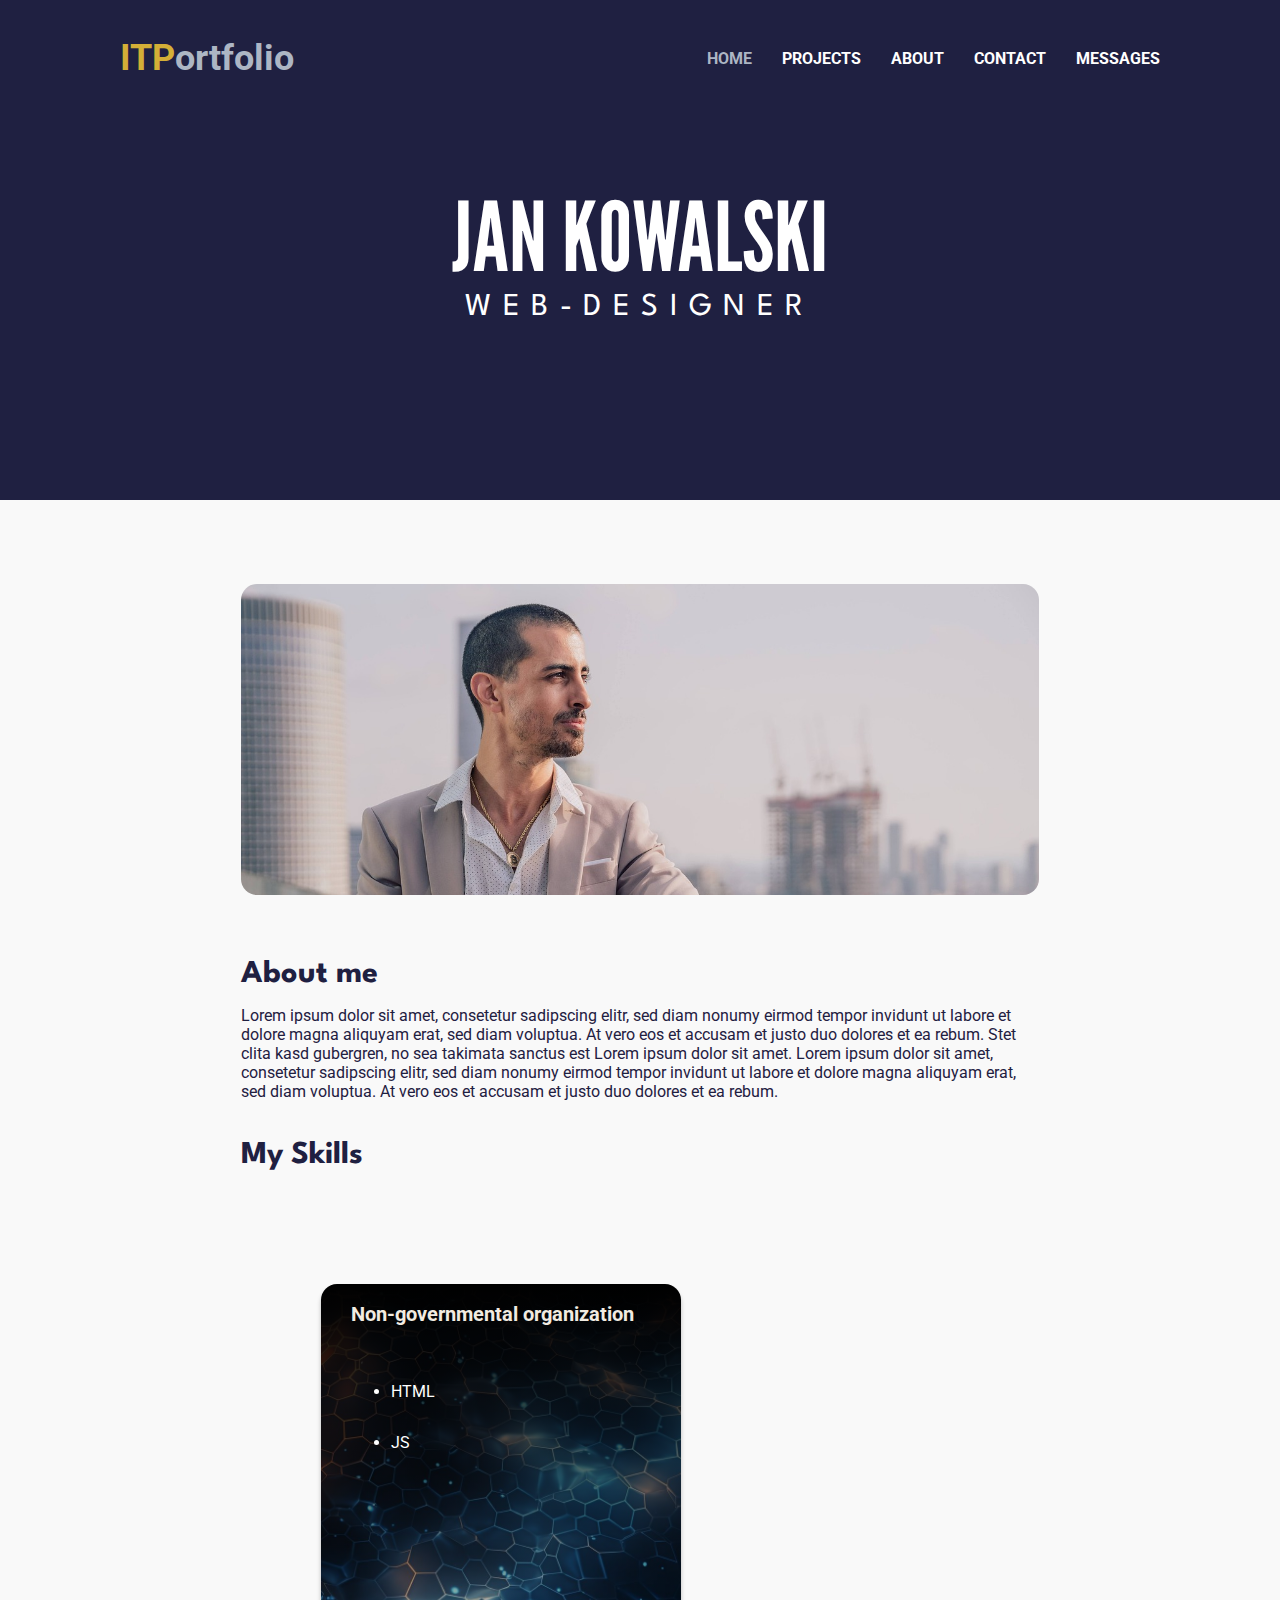
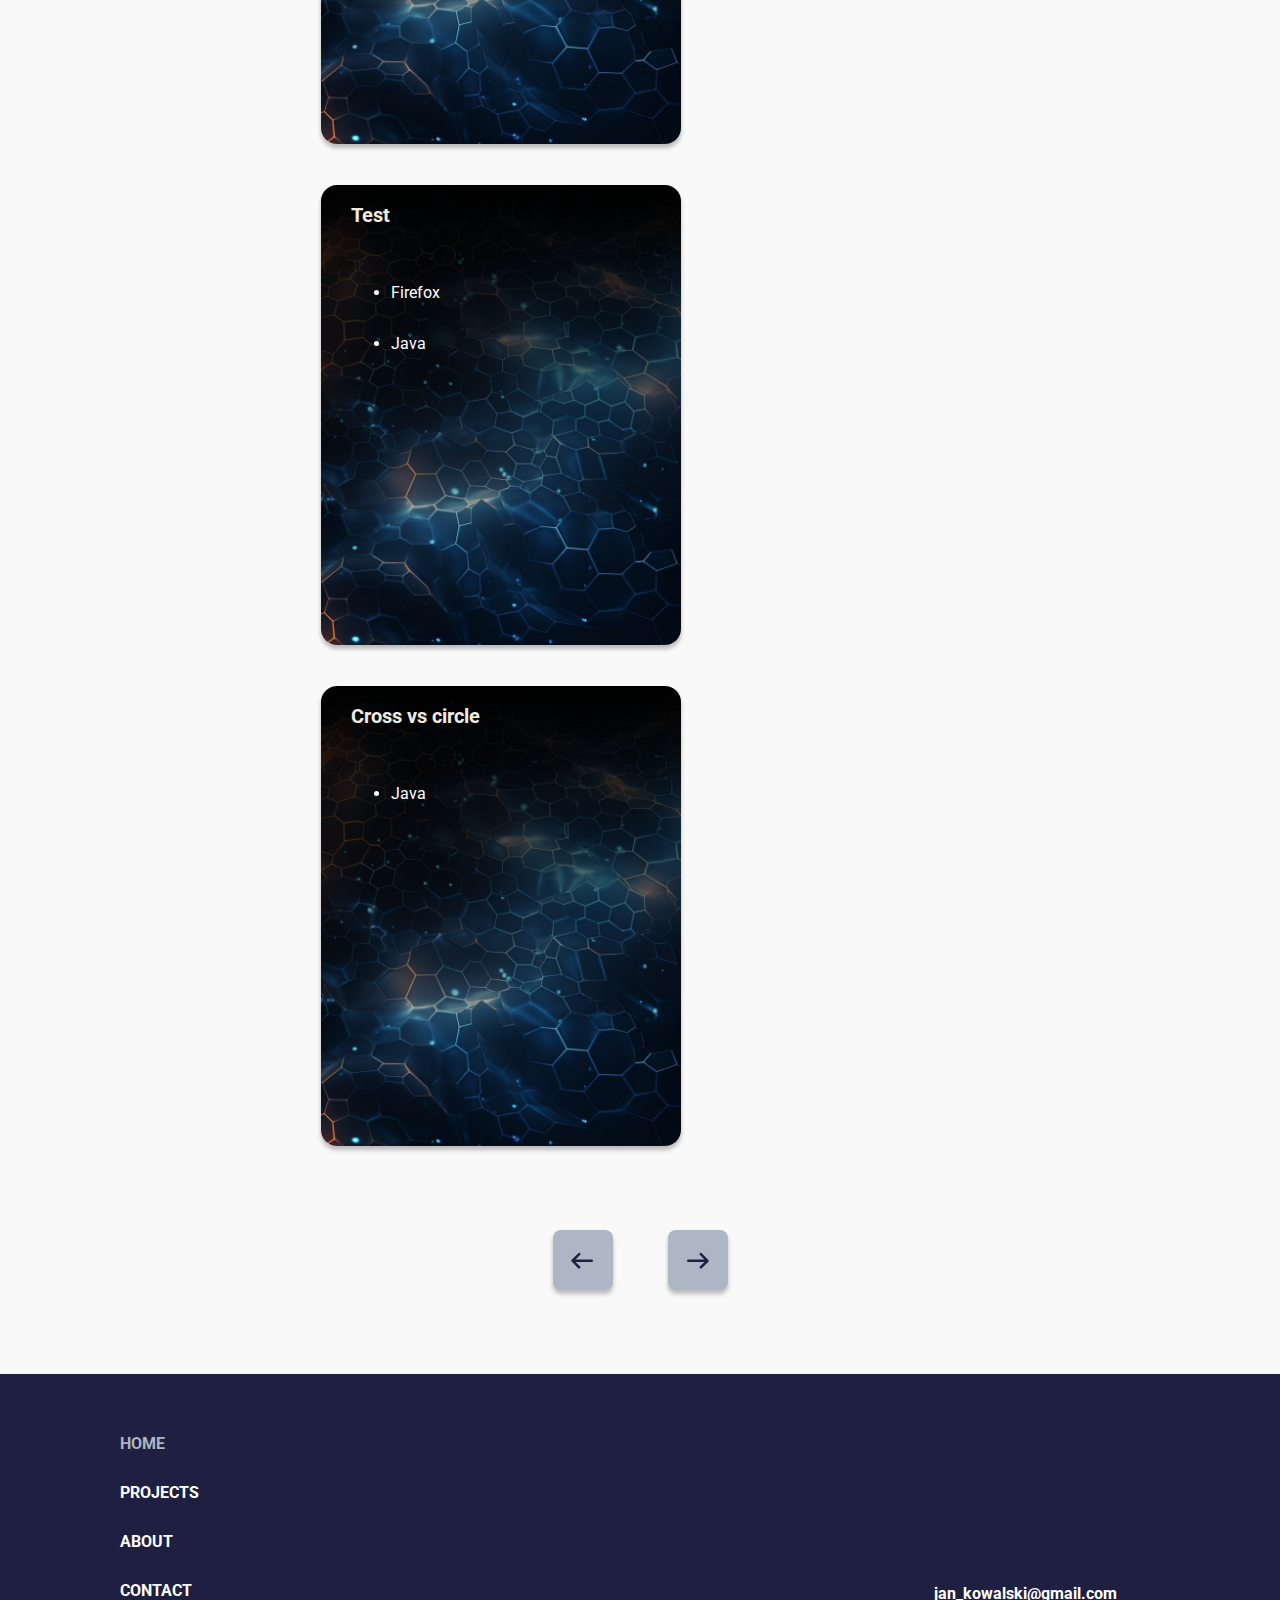
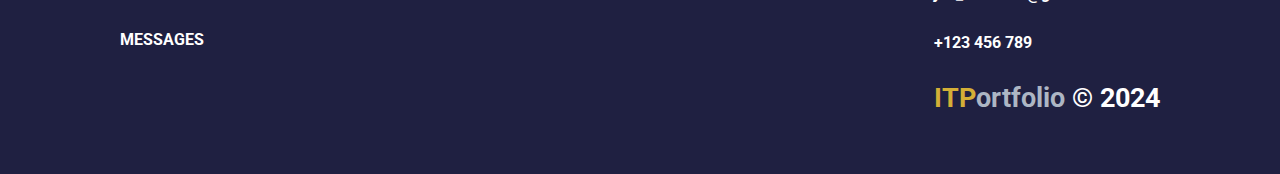
==== index.html @ 69e1adae "Refactor in progress" ====
<!doctype html>
<html class = "no-js" lang = "en">
  <head>
    <meta charset = "utf-8">
    <meta content = "width=device-width, initial-scale=1" name = "viewport">
    <title>ITPortfolio</title>
    <link href = "css/style.css" rel = "stylesheet">
    <link href = "css/mobile/mobileStyle.css" rel = "stylesheet">
    <meta content = "IT portfolio with information about completed projects and technologies used in them."
          name = "description">

    <link href = "/favicon.ico" rel = "icon" sizes = "any">
    <link href = "/icon.svg" rel = "icon" type = "image/svg+xml">
    <link href = "icon.png" rel = "apple-touch-icon">

    <link href = "https://fonts.googleapis.com" rel = "preconnect">
    <link crossorigin href = "https://fonts.gstatic.com" rel = "preconnect">
    <link href = "https://fonts.googleapis.com/css2?family=League+Gothic&family=Roboto:ital,wght@0,100;0,300;0,400;0,500;0,700;0,900;1,100;1,300;1,400;1,500;1,700;1,900&display=swap"
          rel = "stylesheet">
    <link href = "https://fonts.googleapis.com/css2?family=League+Gothic&family=League+Spartan:wght@100..900&family=Roboto:ital,wght@0,100;0,300;0,400;0,500;0,700;0,900;1,100;1,300;1,400;1,500;1,700;1,900&display=swap"
          rel = "stylesheet">
    <link href = "https://fonts.googleapis.com/css2?family=Roboto:ital,wght@0,100;0,300;0,400;0,500;0,700;0,900;1,100;1,300;1,400;1,500;1,700;1,900&display=swap"
          rel = "stylesheet">
  </head>

  <body>
    <header>
      <div class = "nav">
        <h3 class = "logo"><span>ITP</span><span>ortfolio</span></h3>
        <div class = "links" id = "headerLinks">
          <div>
            <a id="homeButton" class = "activePage">HOME</a>
            <a id="projectsButton" >PROJECTS</a>
            <a href = "about.html">ABOUT</a>
            <a>CONTACT</a> <a>MESSAGES</a>
          </div>
        </div>
        <button class = "button-grey" id = "hamburgerMenu"></button>
      </div>
      <div class = "center-element" id = "title">
        <h1>JAN KOWALSKI</h1>
        <h2>WEB-DESIGNER</h2>
      </div>
    </header>

    <main>
      <div id="homePage">
        <div class = "grid-rows" id = "main-description-and-skills">
          <img alt = "Man's profile" src = "img/male.jpg"/>
          <div class = "grid-rows">
            <div class = "grid-rows">
              <h4>About me</h4>
              <p>Lorem ipsum dolor sit amet, consetetur sadipscing elitr, sed diam nonumy eirmod tempor invidunt ut labore
                 et dolore magna aliquyam erat, sed diam voluptua. At vero eos et accusam et justo duo dolores et ea
                 rebum. Stet clita kasd gubergren, no sea takimata sanctus est Lorem ipsum dolor sit amet. Lorem ipsum
                 dolor sit amet, consetetur sadipscing elitr, sed diam nonumy eirmod tempor invidunt ut labore et dolore
                 magna aliquyam erat, sed diam voluptua. At vero eos et accusam et justo duo dolores et ea rebum.</p>
            </div>
            <div class = "grid-rows">
              <h4>My Skills</h4>
              <div id = "skills"></div>
            </div>
          </div>
        </div>
        <div class="projectsParent">
          <!-- .projectsContainer added here dynamically-->
        </div>
        <div id = "buttonsCarousel">
          <button class = "button-grey"></button>
          <button class = "button-grey"></button>
        </div>
      </div>

      <div id="projectsPage" class="projectsPage">
        <dialog id = "new-project"></dialog>
        <button class = "add button-grey" id = "buttonAddProject"><span></span>Add project</button>
        <div class="projectsParent">
          <!-- .projectsContainer added here dynamically-->
        </div>

      </div>
    </main>

    <footer>
      <div>
        <div class = "links" id = "footerLinks">
          <a class = "activePage" href = "#">HOME</a> <a href = "projects.html">PROJECTS</a> <a href = "about.html">ABOUT</a>
          <a>CONTACT</a> <a>MESSAGES</a>
        </div>
        <div class = "footerInfo">
          <div class = "footerInfo">
            <span>jan_kowalski@gmail.com</span> <span>+123 456 789</span>
          </div>
          <span><span class = "logo"><span>ITP</span><span>ortfolio</span></span> © 2024</span>
        </div>
      </div>
    </footer>

    <script src = "./src/index.js" type = "module"></script>
  </body>

</html>
---- css/style.css ----
html {
  --colorMain: #1F2041;
  --colorBackground: #F9F9F9;
  --colorWhite: #FFFFFF;
  --colorGold: #D4AF37;
  --colorGray: #ADB6C4;
  --colorSelection: #b3d4fc;
  --colorProjectTitle: #F1EBE1;
  --colorShadow: #00000040;
  --colorShadowWhite: #FFFFFF40;
  --colorBlack: #000000;
  --colorRed: #AF0808;
  --fontLeagueGothic: "League Gothic", sans-serif;
  --fontLeagueSpartan: "League Spartan", sans-serif;
  --fontRoboto: "Roboto", sans-serif;
  --dotEmpty: url("data:image/svg+xml,%3Csvg%20width%3D%2213%22%20height%3D%2213%22%20viewBox%3D%220%200%2013%2013%22%20fill%3D%22none%22%20xmlns%3D%22http%3A%2F%2Fwww.w3.org%2F2000%2Fsvg%22%3E%0A%3Ccircle%20cx%3D%226.19556%22%20cy%3D%226.28137%22%20r%3D%225.5%22%20stroke%3D%22%231F2041%22%2F%3E%0A%3C%2Fsvg%3E%0A");
  --dotFilled: url("data:image/svg+xml,%3Csvg%20width%3D%2213%22%20height%3D%2213%22%20viewBox%3D%220%200%2013%2013%22%20fill%3D%22none%22%20xmlns%3D%22http%3A%2F%2Fwww.w3.org%2F2000%2Fsvg%22%3E%0A%3Ccircle%20cx%3D%226.19556%22%20cy%3D%226.28137%22%20r%3D%225.5%22%20fill%3D%22%231F2041%22%20stroke%3D%22%231F2041%22%2F%3E%0A%3C%2Fsvg%3E%0A");
  --buttonArrowLeft: url("data:image/svg+xml,%3Csvg%20width%3D%2241%22%20height%3D%2241%22%20viewBox%3D%220%200%2041%2041%22%20fill%3D%22none%22%20xmlns%3D%22http%3A%2F%2Fwww.w3.org%2F2000%2Fsvg%22%3E%0A%3Cpath%20d%3D%22M18.0127%2026.5479C18.4976%2027.0393%2018.4924%2027.8307%2018.0011%2028.3157C17.5097%2028.8006%2016.7183%2028.7954%2016.2333%2028.304L9.61064%2021.5937C9.1257%2021.1023%209.1309%2020.3109%209.62226%2019.826L16.3326%2013.2033C16.824%2012.7183%2017.6154%2012.7235%2018.1003%2013.2149C18.5853%2013.7062%2018.5801%2014.4977%2018.0887%2014.9826L13.5262%2019.4855L29.6748%2019.5916C30.3651%2019.5962%2030.9211%2020.1595%2030.9165%2020.8498C30.912%2021.5402%2030.3487%2022.0961%2029.6583%2022.0916L13.5098%2021.9854L18.0127%2026.5479Z%22%20fill%3D%22%231F2041%22%2F%3E%0A%3C%2Fsvg%3E%0A");
  --buttonArrowRight: url("data:image/svg+xml,%3Csvg%20width%3D%2241%22%20height%3D%2241%22%20viewBox%3D%220%200%2041%2041%22%20fill%3D%22none%22%20xmlns%3D%22http%3A%2F%2Fwww.w3.org%2F2000%2Fsvg%22%3E%0A%3Cpath%20d%3D%22M22.9494%2014.9986C22.4612%2014.5104%2022.4612%2013.719%2022.9494%2013.2308C23.4375%2012.7427%2024.229%2012.7427%2024.7171%2013.2308L31.3838%2019.8975C31.872%2020.3856%2031.872%2021.1771%2031.3838%2021.6653L24.7171%2028.3319C24.229%2028.8201%2023.4375%2028.8201%2022.9494%2028.3319C22.4612%2027.8438%2022.4612%2027.0523%2022.9494%2026.5642L27.4822%2022.0314H11.3333C10.6429%2022.0314%2010.0833%2021.4717%2010.0833%2020.7814C10.0833%2020.091%2010.6429%2019.5314%2011.3333%2019.5314H27.4822L22.9494%2014.9986Z%22%20fill%3D%22%231F2041%22%2F%3E%0A%3C%2Fsvg%3E%0A");
  --buttonAdd: url("data:image/svg+xml,%3Csvg%20width%3D%2217%22%20height%3D%2218%22%20viewBox%3D%220%200%2017%2018%22%20fill%3D%22none%22%20xmlns%3D%22http%3A%2F%2Fwww.w3.org%2F2000%2Fsvg%22%3E%0A%3Cpath%20fill-rule%3D%22evenodd%22%20clip-rule%3D%22evenodd%22%20d%3D%22M8.25%200.75C8.44891%200.75%208.63968%200.829018%208.78033%200.96967C8.92098%201.11032%209%201.30109%209%201.5V8.25H15.75C15.9489%208.25%2016.1397%208.32902%2016.2803%208.46967C16.421%208.61032%2016.5%208.80109%2016.5%209C16.5%209.19891%2016.421%209.38968%2016.2803%209.53033C16.1397%209.67098%2015.9489%209.75%2015.75%209.75H9V16.5C9%2016.6989%208.92098%2016.8897%208.78033%2017.0303C8.63968%2017.171%208.44891%2017.25%208.25%2017.25C8.05109%2017.25%207.86032%2017.171%207.71967%2017.0303C7.57902%2016.8897%207.5%2016.6989%207.5%2016.5V9.75H0.75C0.551088%209.75%200.360322%209.67098%200.21967%209.53033C0.0790175%209.38968%200%209.19891%200%209C0%208.80109%200.0790175%208.61032%200.21967%208.46967C0.360322%208.32902%200.551088%208.25%200.75%208.25H7.5V1.5C7.5%201.30109%207.57902%201.11032%207.71967%200.96967C7.86032%200.829018%208.05109%200.75%208.25%200.75Z%22%20fill%3D%22%231F2041%22%2F%3E%0A%3C%2Fsvg%3E%0A");
  --buttonBin: url("data:image/svg+xml,%3Csvg%20width%3D%2222%22%20height%3D%2222%22%20viewBox%3D%220%200%2022%2022%22%20fill%3D%22none%22%20xmlns%3D%22http%3A%2F%2Fwww.w3.org%2F2000%2Fsvg%22%3E%0A%3Cpath%20fill-rule%3D%22evenodd%22%20clip-rule%3D%22evenodd%22%20d%3D%22M16.3334%203.1429V3.38001C17.8729%203.50409%2019.4062%203.68251%2020.9295%203.91482C21.0445%203.93238%2021.1545%203.96973%2021.2531%204.02475C21.3518%204.07976%2021.4372%204.15136%2021.5044%204.23546C21.5716%204.31955%2021.6194%204.4145%2021.6451%204.51487C21.6707%204.61524%2021.6736%204.71908%2021.6537%204.82045C21.6337%204.92182%2021.5914%205.01874%2021.5289%205.10567C21.4665%205.19261%2021.3853%205.26785%2021.2899%205.32712C21.1944%205.38638%2021.0867%205.4285%2020.9728%205.45107C20.8589%205.47365%2020.7411%205.47623%2020.6261%205.45867L20.3784%205.42211L19.1873%2019.0744C19.1186%2019.8615%2018.7154%2020.5968%2018.0581%2021.1333C17.4009%2021.6697%2016.5382%2021.9677%2015.6424%2021.9678H6.35886C5.46309%2021.9677%204.60035%2021.6697%203.94313%2021.1333C3.28591%2020.5968%202.88265%2019.8615%202.81397%2019.0744L1.62168%205.42211L1.37397%205.45867C1.25896%205.47623%201.14114%205.47365%201.02725%205.45107C0.913365%205.4285%200.805638%205.38638%200.71022%205.32712C0.517516%205.20743%200.386653%205.02517%200.346419%204.82045C0.306184%204.61572%200.359875%204.40529%200.495679%204.23546C0.631483%204.06562%200.838276%203.95028%201.07057%203.91482C2.59384%203.68223%204.12714%203.50381%205.66671%203.38001V3.1429C5.66671%201.50923%207.10434%200.113708%209.00419%200.0604361C10.3348%200.0229048%2011.6665%200.0229048%2012.9971%200.0604361C14.8969%200.113708%2016.3334%201.50923%2016.3334%203.1429ZM9.06108%201.62622C10.3538%201.58978%2011.6475%201.58978%2012.9402%201.62622C13.8326%201.65129%2014.5556%202.31353%2014.5556%203.1429V3.26094C12.1874%203.13418%209.81268%203.13418%207.44449%203.26094V3.1429C7.44449%202.31353%208.16627%201.65129%209.06108%201.62622ZM8.64034%207.83606C8.63583%207.73318%208.60837%207.6321%208.55952%207.53857C8.51068%207.44504%208.44142%207.36091%208.35569%207.29098C8.26995%207.22104%208.16943%207.16668%208.05986%207.13098C7.95029%207.09529%207.83381%207.07896%207.71708%207.08294C7.60035%207.08692%207.48565%207.11112%207.37954%207.15417C7.27342%207.19721%207.17796%207.25826%207.09861%207.33382C7.01926%207.40938%206.95757%207.49797%206.91707%207.59454C6.87657%207.69111%206.85805%207.79377%206.86256%207.89665L7.27382%2017.2976C7.28294%2017.5052%207.38527%2017.7012%207.5583%2017.8423C7.64398%2017.9122%207.74444%2017.9665%207.85394%2018.0022C7.96344%2018.0379%208.07983%2018.0542%208.19649%2018.0502C8.31314%2018.0462%208.42776%2018.022%208.53381%2017.979C8.63985%2017.936%208.73525%2017.875%208.81454%2017.7995C8.89384%2017.724%208.95548%2017.6354%208.99595%2017.5389C9.03642%2017.4424%209.05493%2017.3398%209.05041%2017.237L8.64034%207.83606ZM15.1352%207.89665C15.1438%207.79179%2015.1285%207.68647%2015.09%207.58695C15.0516%207.48743%2014.9908%207.39575%2014.9112%207.31738C14.8317%207.23901%2014.7351%207.17555%2014.6272%207.13077C14.5193%207.08599%2014.4022%207.06082%2014.283%207.05675C14.1638%207.05269%2014.0449%207.06981%2013.9334%207.10709C13.8218%207.14438%2013.72%207.20107%2013.6338%207.27379C13.5477%207.34651%2013.479%207.43377%2013.4319%207.53037C13.3848%207.62697%2013.3603%207.73093%2013.3597%207.83606L12.9485%2017.237C12.9394%2017.4448%2013.0243%2017.6472%2013.1845%2017.7998C13.3448%2017.9524%2013.5673%2018.0427%2013.803%2018.0507C14.0388%2018.0587%2014.2685%2017.9839%2014.4416%2017.8427C14.6148%2017.7014%2014.7171%2017.5054%2014.7263%2017.2976L15.1352%207.89665Z%22%20fill%3D%22%231F2041%22%2F%3E%0A%3C%2Fsvg%3E%0A");
  --buttonClose: url("data:image/svg+xml,%3Csvg%20width%3D%2214%22%20height%3D%2214%22%20viewBox%3D%220%200%2014%2014%22%20fill%3D%22none%22%20xmlns%3D%22http%3A%2F%2Fwww.w3.org%2F2000%2Fsvg%22%3E%0A%3Cpath%20d%3D%22M1%2013L13%201M1%201L13%2013%22%20stroke%3D%22%231F2041%22%20stroke-width%3D%221.5%22%20stroke-linecap%3D%22round%22%20stroke-linejoin%3D%22round%22%2F%3E%0A%3C%2Fsvg%3E%0A");
  --backgroundImageHamburgerMenuWhite: url("data:image/svg+xml,%3Csvg%20width%3D%2238%22%20height%3D%2226%22%20viewBox%3D%220%200%2038%2026%22%20fill%3D%22none%22%20xmlns%3D%22http%3A%2F%2Fwww.w3.org%2F2000%2Fsvg%22%3E%0A%3Cpath%20fill-rule%3D%22evenodd%22%20clip-rule%3D%22evenodd%22%20d%3D%22M0.25%202.0625C0.25%201.6481%200.41462%201.25067%200.707645%200.957645C1.00067%200.66462%201.3981%200.5%201.8125%200.5H36.1875C36.6019%200.5%2036.9993%200.66462%2037.2924%200.957645C37.5854%201.25067%2037.75%201.6481%2037.75%202.0625C37.75%202.4769%2037.5854%202.87433%2037.2924%203.16735C36.9993%203.46038%2036.6019%203.625%2036.1875%203.625H1.8125C1.3981%203.625%201.00067%203.46038%200.707645%203.16735C0.41462%202.87433%200.25%202.4769%200.25%202.0625ZM0.25%2013C0.25%2012.5856%200.41462%2012.1882%200.707645%2011.8951C1.00067%2011.6021%201.3981%2011.4375%201.8125%2011.4375H36.1875C36.6019%2011.4375%2036.9993%2011.6021%2037.2924%2011.8951C37.5854%2012.1882%2037.75%2012.5856%2037.75%2013C37.75%2013.4144%2037.5854%2013.8118%2037.2924%2014.1049C36.9993%2014.3979%2036.6019%2014.5625%2036.1875%2014.5625H1.8125C1.3981%2014.5625%201.00067%2014.3979%200.707645%2014.1049C0.41462%2013.8118%200.25%2013.4144%200.25%2013ZM0.25%2023.9375C0.25%2023.5231%200.41462%2023.1257%200.707645%2022.8326C1.00067%2022.5396%201.3981%2022.375%201.8125%2022.375H36.1875C36.6019%2022.375%2036.9993%2022.5396%2037.2924%2022.8326C37.5854%2023.1257%2037.75%2023.5231%2037.75%2023.9375C37.75%2024.3519%2037.5854%2024.7493%2037.2924%2025.0424C36.9993%2025.3354%2036.6019%2025.5%2036.1875%2025.5H1.8125C1.3981%2025.5%201.00067%2025.3354%200.707645%2025.0424C0.41462%2024.7493%200.25%2024.3519%200.25%2023.9375Z%22%20fill%3D%22%23F9F9F9%22%2F%3E%0A%3C%2Fsvg%3E%0A");
}

body {
  width: 100vw;
  font-size: 16px;
  line-height: normal;
  color: var(--colorMain);
  background-color: var(--colorBackground);
  border: 0;
  margin: 0;
  padding: 0;
  display: grid;
  grid-template-columns: 1fr;
  grid-template-rows: repeat(3, auto);
  justify-content: center;
}

::-moz-selection {
  background: var(--colorSelection);
  text-shadow: none;
}

::selection {
  background: var(--colorSelection);
  text-shadow: none;
}

.grid-rows {
  display: grid;
  grid-template-columns: auto;
  grid-auto-rows: auto;
  row-gap: 16px;
}

.center-element {
  position: absolute;
  top: 50%;
  left: 50%;
  transform: translate(-50%, -50%);
}

.button-grey {
  position: relative;
  padding: 0;
  border-radius: 8px;
  background-repeat: no-repeat;
  background-position: center;
  background-color: var(--colorGray);
  box-shadow: var(--colorShadow) 0 4px 4px 0;
  border: none;
  cursor: pointer;
}

h3 {
  margin: 0;
  border: none;
  padding: 0;
}

h4 {
  font-family: var(--fontLeagueSpartan);
  font-weight: 700;
  font-size: 32px;
  margin: 0;
}

p {
  font-family: var(--fontRoboto);
  font-weight: 400;
  font-size: 16px;
  margin: 0;
}

a:link {
  text-decoration: none;
  color: var(--colorWhite);
}

a:hover {
  cursor: pointer;
}

a:visited {
  text-decoration: none;
  color: var(--colorWhite);
}

a.activePage {
  color: var(--colorGray);
}

header {
  position: relative;
  display: grid;
  grid-template-columns: 1fr;
  grid-template-rows: 1fr;
  place-items: start center;
  height: 500px;
  color: var(--colorWhite);
  background-color: var(--colorMain);
}

.nav {
  display: grid;
  grid-template-columns: repeat(2, max-content);
  justify-content: space-between;
  max-width: 1200px;
  width: calc(100% - 240px);
  margin-top: 37px;
  font-family: var(--fontRoboto);
  font-weight: 700;
}

.logo {
  font-size: 2.25rem;
  font-weight: 700;
  align-content: center;

  > span {
    color: var(--colorGold);
  }

  > span:last-child {
    color: var(--colorGray);
  }
}

#headerLinks {
  align-content: center;

  div {
    display: grid;
    grid-template-columns: repeat(5, max-content);
    gap: 30px;
    font-weight: 700;
  }
}

#title {

  > h1 {
    font-family: var(--fontLeagueGothic);
    font-size: 6rem;
    font-weight: 400;
    line-height: 7.2rem;
    margin: 0;
    text-align: center;
  }

  > h2 {
    font-family: var(--fontLeagueSpartan);
    letter-spacing: 0.36em;
    font-size: 2rem;
    font-weight: 400;
    line-height: 1.84rem;
    margin: 0;
    text-align: center;
  }
}

main > div {
  place-self: center;
  display: grid;
  grid-template-columns: 1fr;
  grid-template-rows: repeat(3, max-content);
  grid-row-gap: 84px;
  max-width: 1440px;
  width: 100vw;
  min-height: calc(100vh - 500px - 400px);
  justify-items: center;
}

#main-description-and-skills {
  gap: 65px;
  margin-top: 84px;
  max-width: 958px;
  width: calc(100vw - 482px);

  > div {
    row-gap: 40px;

    > div:first-child {
      row-gap: 17px;
    }

    > div {
      row-gap: 30px;

      > div {
        display: grid;
        grid-template-columns: repeat(auto-fit, 182px);
        grid-template-rows: max-content;
        gap: 32px;
        justify-content: space-between;
      }
    }
  }
}

#main-description-and-skills img {
  object-fit: cover;
  object-position: 0 0;
  width: 100%;
  height: 311px;
  border-radius: 16px;
}

.skill {
  display: grid;
  grid-template-columns: auto 108px;
  grid-template-rows: repeat(3, 1fr);
  gap: 10px;
  width: 182px;
  height: 69px;

  div {
    font-family: var(--fontRoboto);
    font-weight: 400;
    font-size: 1rem;
    line-height: normal;
  }

  > div:nth-child(1) {
    grid-column: 1;
    grid-row: 1/4;
    background-size: contain;
    background-position: left center;
    background-repeat: no-repeat;
  }

  > div:nth-child(3) {
    align-self: center;
    display: grid;
    grid-template-columns: repeat(5, max-content);
    height: 12px;
    justify-content: space-between;

    div {
      width: 12px;
      height: 12px;
      background-size: cover;
    }
  }

  div:nth-child(4) {
    color: var(--colorGray);
  }
}

.dotEmpty {
  background-image: var(--dotEmpty);
}

.dotFilled {
  background-image: var(--dotFilled);
}

.projectsContainer {
  display: grid;
  grid-template-columns: repeat(auto-fit, 360px);
  grid-template-rows: 1fr;
  place-content: center;
  gap: 41px;
  width: calc(100% - 278px);
}

.project {
  // display: none;
  width: 360px;
  height: 460px;
  border-radius: 16px;
  background: linear-gradient(to bottom, var(--colorBlack), transparent), url("/img/backgroundProject.jpg") center;
  background-size: cover;
  box-shadow: var(--colorShadow) 0 4px 4px 0;
  color: var(--colorWhite);
  font-family: var(--fontRoboto);

  > div {
    margin-top: 18px;
    justify-self: center;
    width: 300px;
    display: grid;
    grid-template-rows: repeat(2, max-content);
    gap: 40px;

    > div {
      font-weight: 700;
      font-size: 20px;
      line-height: normal;
      color: var(--colorProjectTitle);
    }

    > ul {
      font-weight: 400;
      line-height: normal;

      > li {
        padding-bottom: 32px;
      }
    }
  }
}

#buttonsCarousel {
  display: grid;
  grid-template-columns: repeat(2, 1fr);
  gap: 55px;
  margin-bottom: 84px;

  > button {
    width: 60px;
    height: 60px;
    background-repeat: no-repeat;
    background-position: center;
  }

  > button:first-child {
    background-image: var(--buttonArrowLeft);
  }

  > button:last-child {
    background-image: var(--buttonArrowRight);
  }
}

footer {
  display: grid;
  place-items: center;
  width: 100vw;
  height: 400px;
  background-color: var(--colorMain);
  color: var(--colorWhite);
  font-family: var(--fontRoboto);
  font-weight: 700;

  > div {
    display: grid;
    height: calc(100% - 120px);
    max-width: 1200px;
    width: calc(100% - 240px);
    justify-content: space-between;
    grid-template-columns: repeat(2, auto);

    > div:first-child {
      display: grid;
      place-content: start;
      grid-row-gap: 30px;
    }

    > div:last-child {
      place-self: end;

      > span {
        font-size: 1.6875rem;

        > span.logo {
          font-size: 1.6875rem;
        }
      }
    }
  }
}

.footerInfo {
  display: grid;
  gap: 30px;
}

@media (max-width: 900px) and (min-width: 769px) {
  .nav {
    display: grid;
    grid-template-columns: 1fr;
    place-items: center;
  }
}

.projectsPage {
  display: none;
}
---- css/mobile/mobileStyle.css ----
@media (max-width: 768px) {

  body {
    justify-content: start;
  }

  header {
    min-width: 320px;
  }

  .nav {
    width: calc(100% - 20px);
    min-width: 288px;
    margin-top: 10px;
  }

  .logo {
    > span:last-child {
      display: none;
    }
  }

  #hamburgerMenu {
    background-color: unset;
    box-shadow: none;
    width: 50px;
    height: 50px;
  }

  #headerLinks {
    place-content: center start;
    position: absolute;
    left: 0;
    top: 90px;
    z-index: 1;
    background-color: var(--colorMain);
    height: 286px;
    width: 100%;
    border-width: 1px 0 1px 0;
    border-style: solid;
    border-color: var(--colorBackground);
    box-shadow: var(--colorShadowWhite) 0 4px 4px 0;

    > div {
      display: grid;
      grid-template-columns: 1fr;
      gap: 30px;
      width: max-content;
      margin-left: 37px;

      a {
        line-height: 20px;
      }
    }
  }

  main {
    width: 100%;
    min-width: 320px;
  }

  #main-description-and-skills {
    width: calc(100% - 32px);
    min-width: 288px;

    > div {
      > div:last-child {
        row-gap: 40px;

        > div {
          grid-template-columns: 100%;
          row-gap: 36px;
          place-self: center;
        }
      }
    }
  }

  #projects {
    grid-template-columns: 100%;
    place-items: center;
    row-gap: 41px;
    min-width: 300px;
  }

  .project {
    width: 300px;

    > div {
      width: 250px;

      > ul {
        font-size: 16px;
      }
    }
  }

  footer {
    min-width: 320px;
    height: 232px;

    > div {
      width: calc(100% - 36px);
      grid-template-columns: 1fr;
      place-content: center;

      > div:last-child {
        place-self: center;

        .logo {
          > span:last-child {
            display: initial;
          }
        }
      }
    }
  }
}
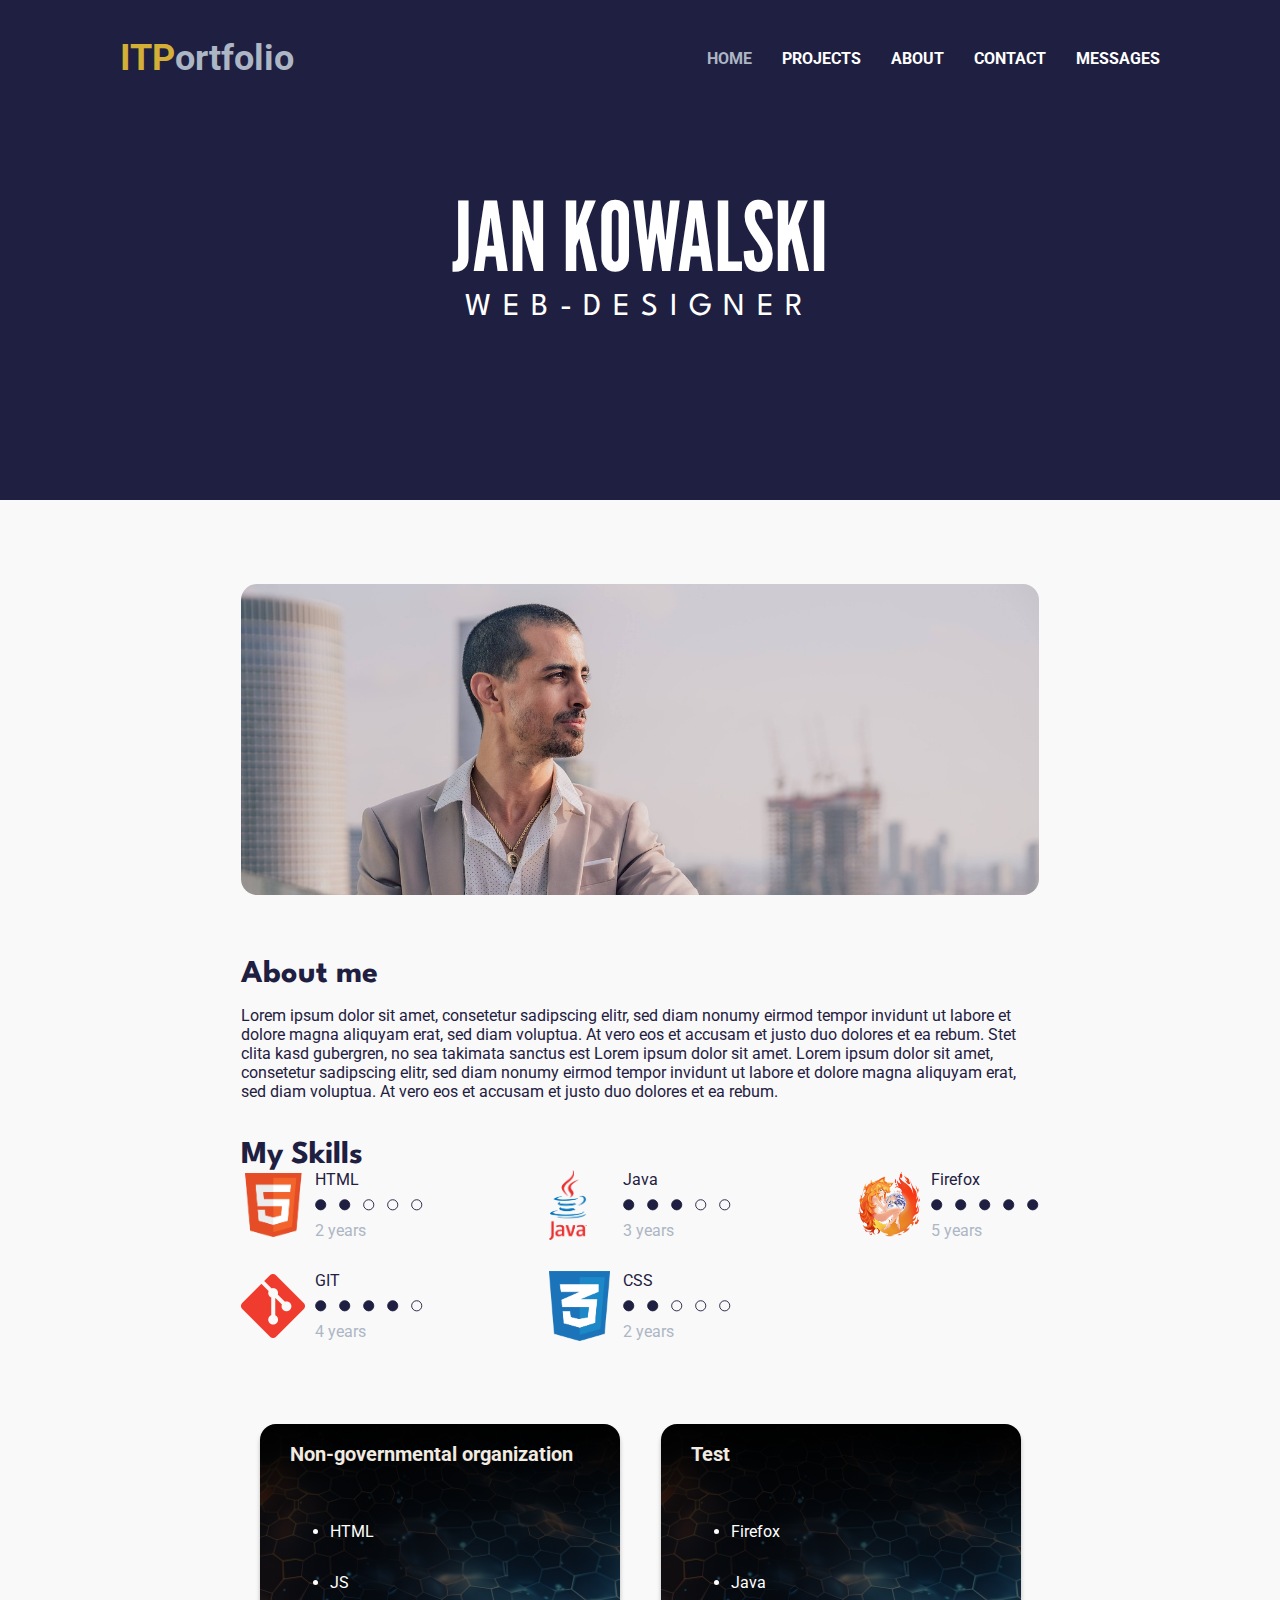
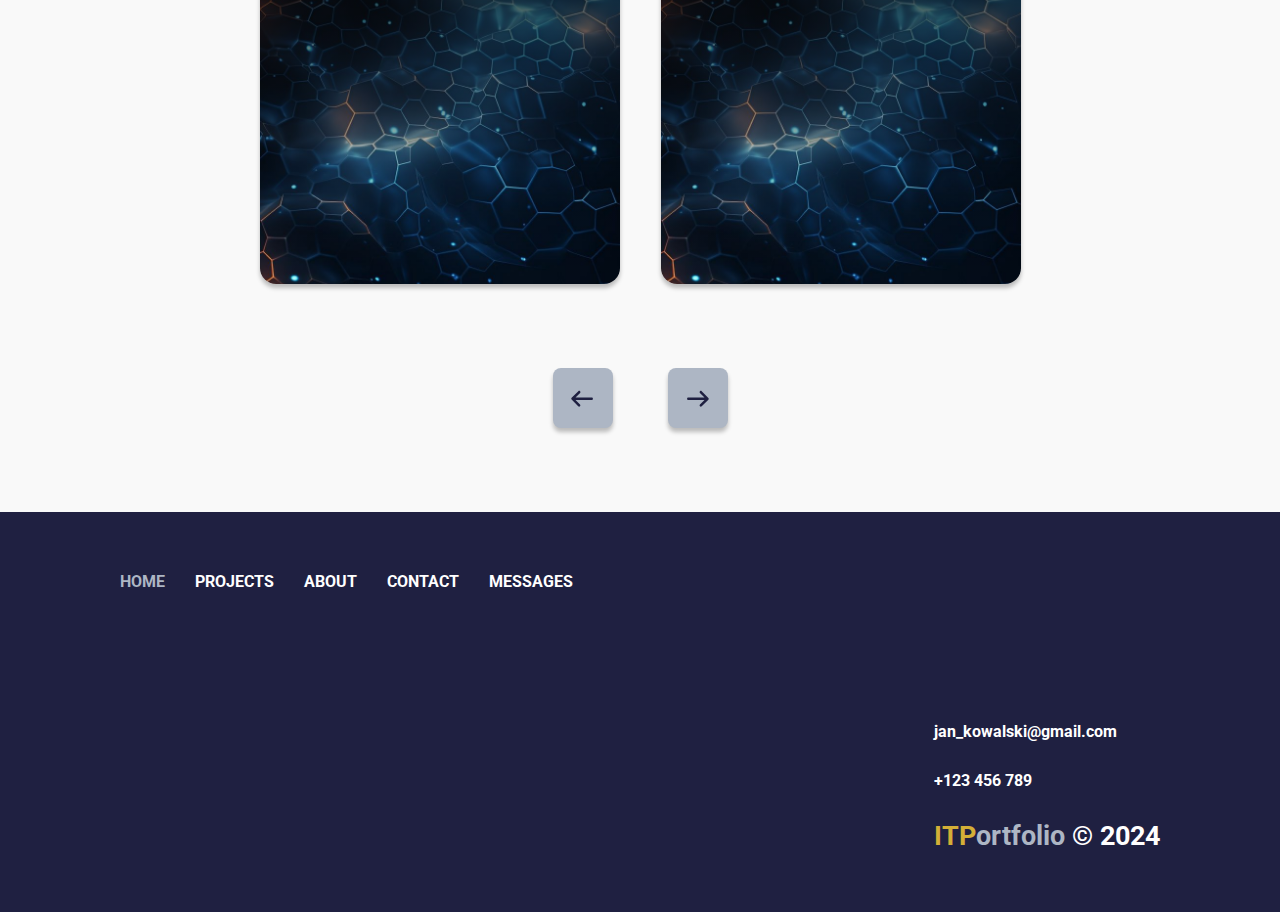
==== commit e608dfbf: "Refactor in progress" ====
--- a/index.html
+++ b/index.html
@@ -27,65 +27,37 @@
     <header>
       <div class = "nav">
         <h3 class = "logo"><span>ITP</span><span>ortfolio</span></h3>
-        <div class = "links" id = "headerLinks">
+        <div class = "links headerLinks">
           <div>
-            <a id="homeButton" class = "activePage">HOME</a>
-            <a id="projectsButton" >PROJECTS</a>
-            <a href = "about.html">ABOUT</a>
-            <a>CONTACT</a> <a>MESSAGES</a>
+            <a class = "homeButton">HOME</a> <a class = "projectsButton">PROJECTS</a> <a class = "aboutButton">ABOUT</a>
+            <a class = "contactButton">CONTACT</a> <a class = "messagesButton">MESSAGES</a>
           </div>
         </div>
-        <button class = "button-grey" id = "hamburgerMenu"></button>
+        <button class = "buttonGrey" id = "hamburgerMenu"></button>
       </div>
-      <div class = "center-element" id = "title">
+      <div class = "centerElement" id = "title">
         <h1>JAN KOWALSKI</h1>
         <h2>WEB-DESIGNER</h2>
       </div>
     </header>
 
     <main>
-      <div id="homePage">
-        <div class = "grid-rows" id = "main-description-and-skills">
-          <img alt = "Man's profile" src = "img/male.jpg"/>
-          <div class = "grid-rows">
-            <div class = "grid-rows">
-              <h4>About me</h4>
-              <p>Lorem ipsum dolor sit amet, consetetur sadipscing elitr, sed diam nonumy eirmod tempor invidunt ut labore
-                 et dolore magna aliquyam erat, sed diam voluptua. At vero eos et accusam et justo duo dolores et ea
-                 rebum. Stet clita kasd gubergren, no sea takimata sanctus est Lorem ipsum dolor sit amet. Lorem ipsum
-                 dolor sit amet, consetetur sadipscing elitr, sed diam nonumy eirmod tempor invidunt ut labore et dolore
-                 magna aliquyam erat, sed diam voluptua. At vero eos et accusam et justo duo dolores et ea rebum.</p>
-            </div>
-            <div class = "grid-rows">
-              <h4>My Skills</h4>
-              <div id = "skills"></div>
-            </div>
-          </div>
-        </div>
-        <div class="projectsParent">
-          <!-- .projectsContainer added here dynamically-->
-        </div>
-        <div id = "buttonsCarousel">
-          <button class = "button-grey"></button>
-          <button class = "button-grey"></button>
-        </div>
-      </div>
-
-      <div id="projectsPage" class="projectsPage">
-        <dialog id = "new-project"></dialog>
-        <button class = "add button-grey" id = "buttonAddProject"><span></span>Add project</button>
-        <div class="projectsParent">
-          <!-- .projectsContainer added here dynamically-->
-        </div>
-
-      </div>
+      <!--       <div class = "projectsPage" id = "projectsPage"> -->
+      <!--         <dialog id = "new-project"></dialog> -->
+      <!--         <button class = "add buttonGrey" id = "buttonAddProject"><span></span>Add project</button> -->
+      <!--         <div class = "projectsParent"> -->
+      <!--           &lt;!&ndash; .projectsContainer added here dynamically&ndash;&gt; -->
+      <!--         </div> -->
+      <!--       </div> -->
     </main>
 
     <footer>
       <div>
-        <div class = "links" id = "footerLinks">
-          <a class = "activePage" href = "#">HOME</a> <a href = "projects.html">PROJECTS</a> <a href = "about.html">ABOUT</a>
-          <a>CONTACT</a> <a>MESSAGES</a>
+        <div class = "links footerLinks">
+          <div>
+            <a class = "homeButton">HOME</a> <a class = "projectsButton">PROJECTS</a> <a class = "aboutButton">ABOUT</a>
+            <a class = "contactButton">CONTACT</a> <a class = "messagesButton">MESSAGES</a>
+          </div>
         </div>
         <div class = "footerInfo">
           <div class = "footerInfo">
--- a/css/style.css
+++ b/css/style.css
@@ -48,21 +48,21 @@
   text-shadow: none;
 }
 
-.grid-rows {
+.gridTemplate {
   display: grid;
   grid-template-columns: auto;
   grid-auto-rows: auto;
   row-gap: 16px;
 }
 
-.center-element {
+.centerElement {
   position: absolute;
   top: 50%;
   left: 50%;
   transform: translate(-50%, -50%);
 }
 
-.button-grey {
+.buttonGrey {
   position: relative;
   padding: 0;
   border-radius: 8px;
@@ -108,7 +108,7 @@
   color: var(--colorWhite);
 }
 
-a.activePage {
+a.homeButton {
   color: var(--colorGray);
 }
 
@@ -148,7 +148,7 @@
   }
 }
 
-#headerLinks {
+.links {
   align-content: center;
 
   div {
@@ -193,7 +193,7 @@
   justify-items: center;
 }
 
-#main-description-and-skills {
+#mainDescriptionAndSkills {
   gap: 65px;
   margin-top: 84px;
   max-width: 958px;
@@ -220,7 +220,7 @@
   }
 }
 
-#main-description-and-skills img {
+#mainDescriptionAndSkills img {
   object-fit: cover;
   object-position: 0 0;
   width: 100%;
@@ -288,7 +288,7 @@
 }
 
 .project {
-  // display: none;
+/ / display: none;
   width: 360px;
   height: 460px;
   border-radius: 16px;
--- a/css/mobile/mobileStyle.css
+++ b/css/mobile/mobileStyle.css
@@ -27,7 +27,7 @@
     height: 50px;
   }
 
-  #headerLinks {
+  .links {
     place-content: center start;
     position: absolute;
     left: 0;
@@ -59,7 +59,7 @@
     min-width: 320px;
   }
 
-  #main-description-and-skills {
+  #mainDescriptionAndSkills {
     width: calc(100% - 32px);
     min-width: 288px;
 
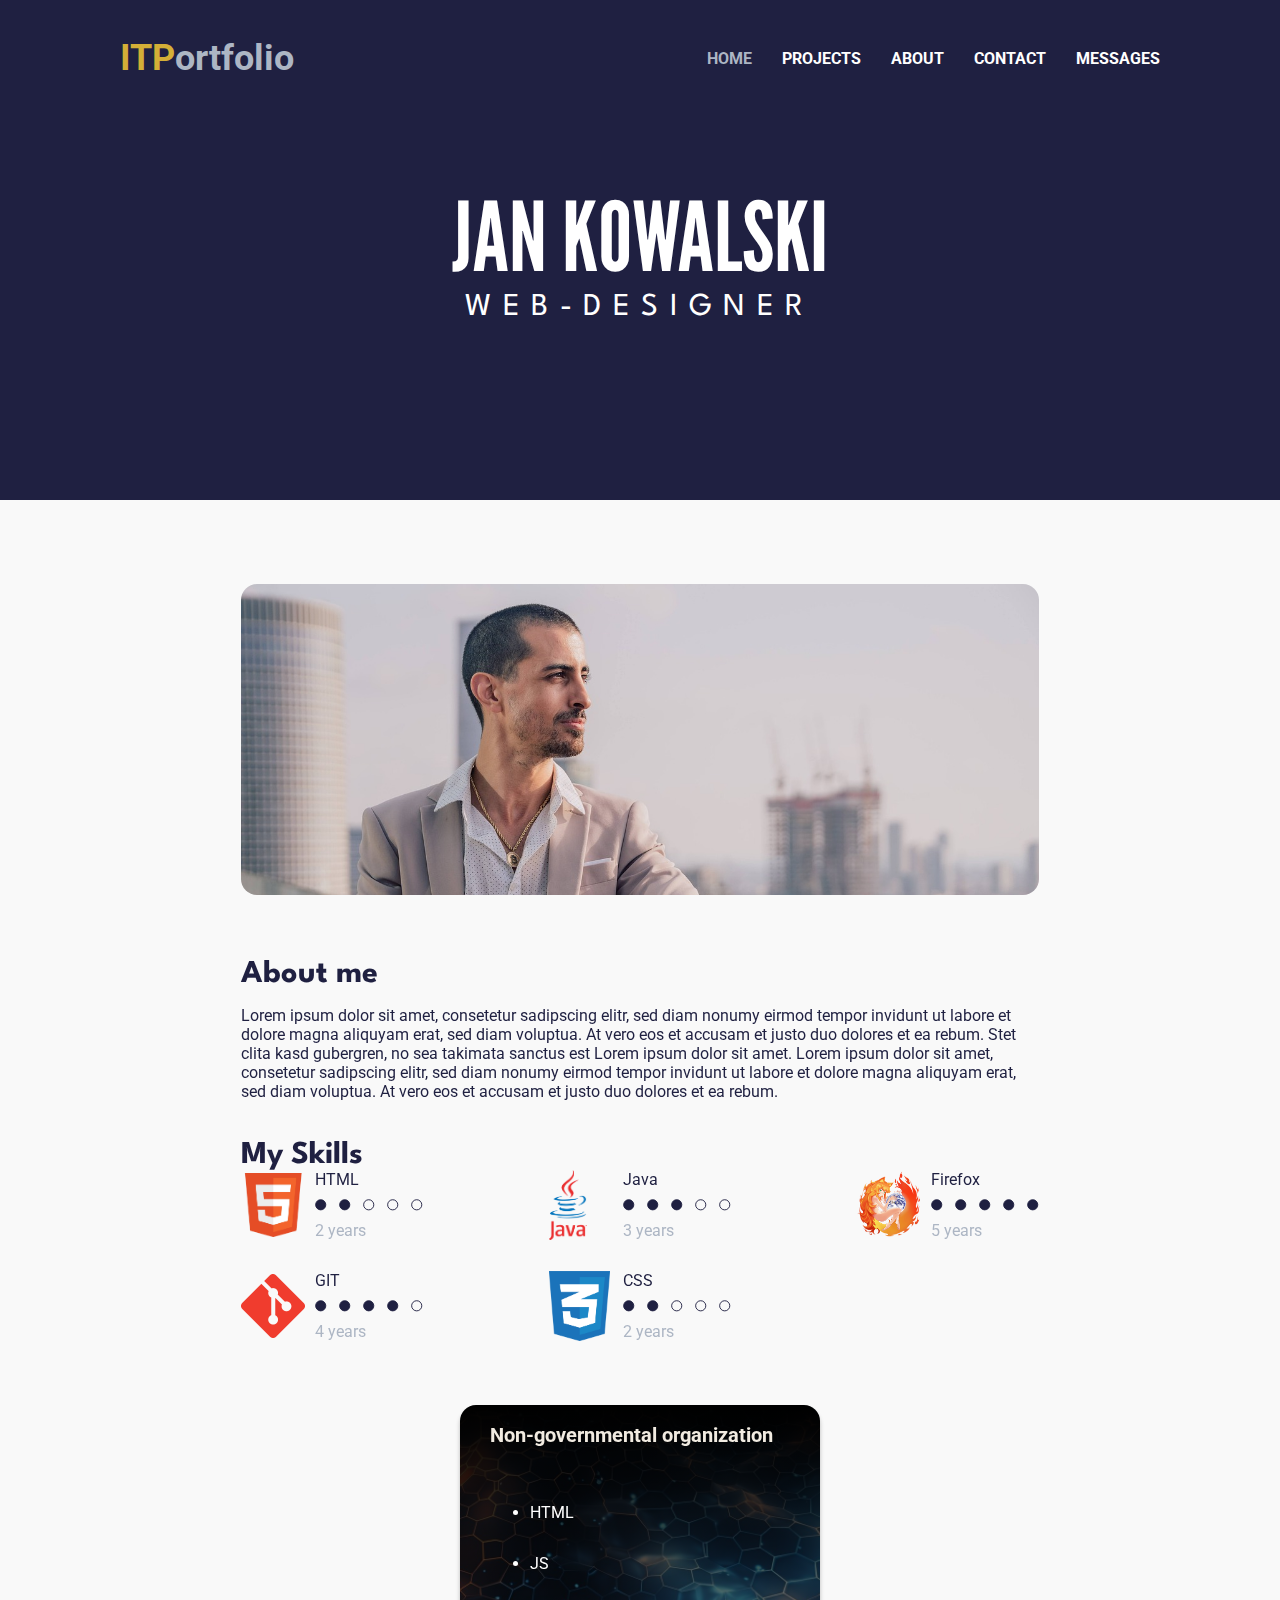
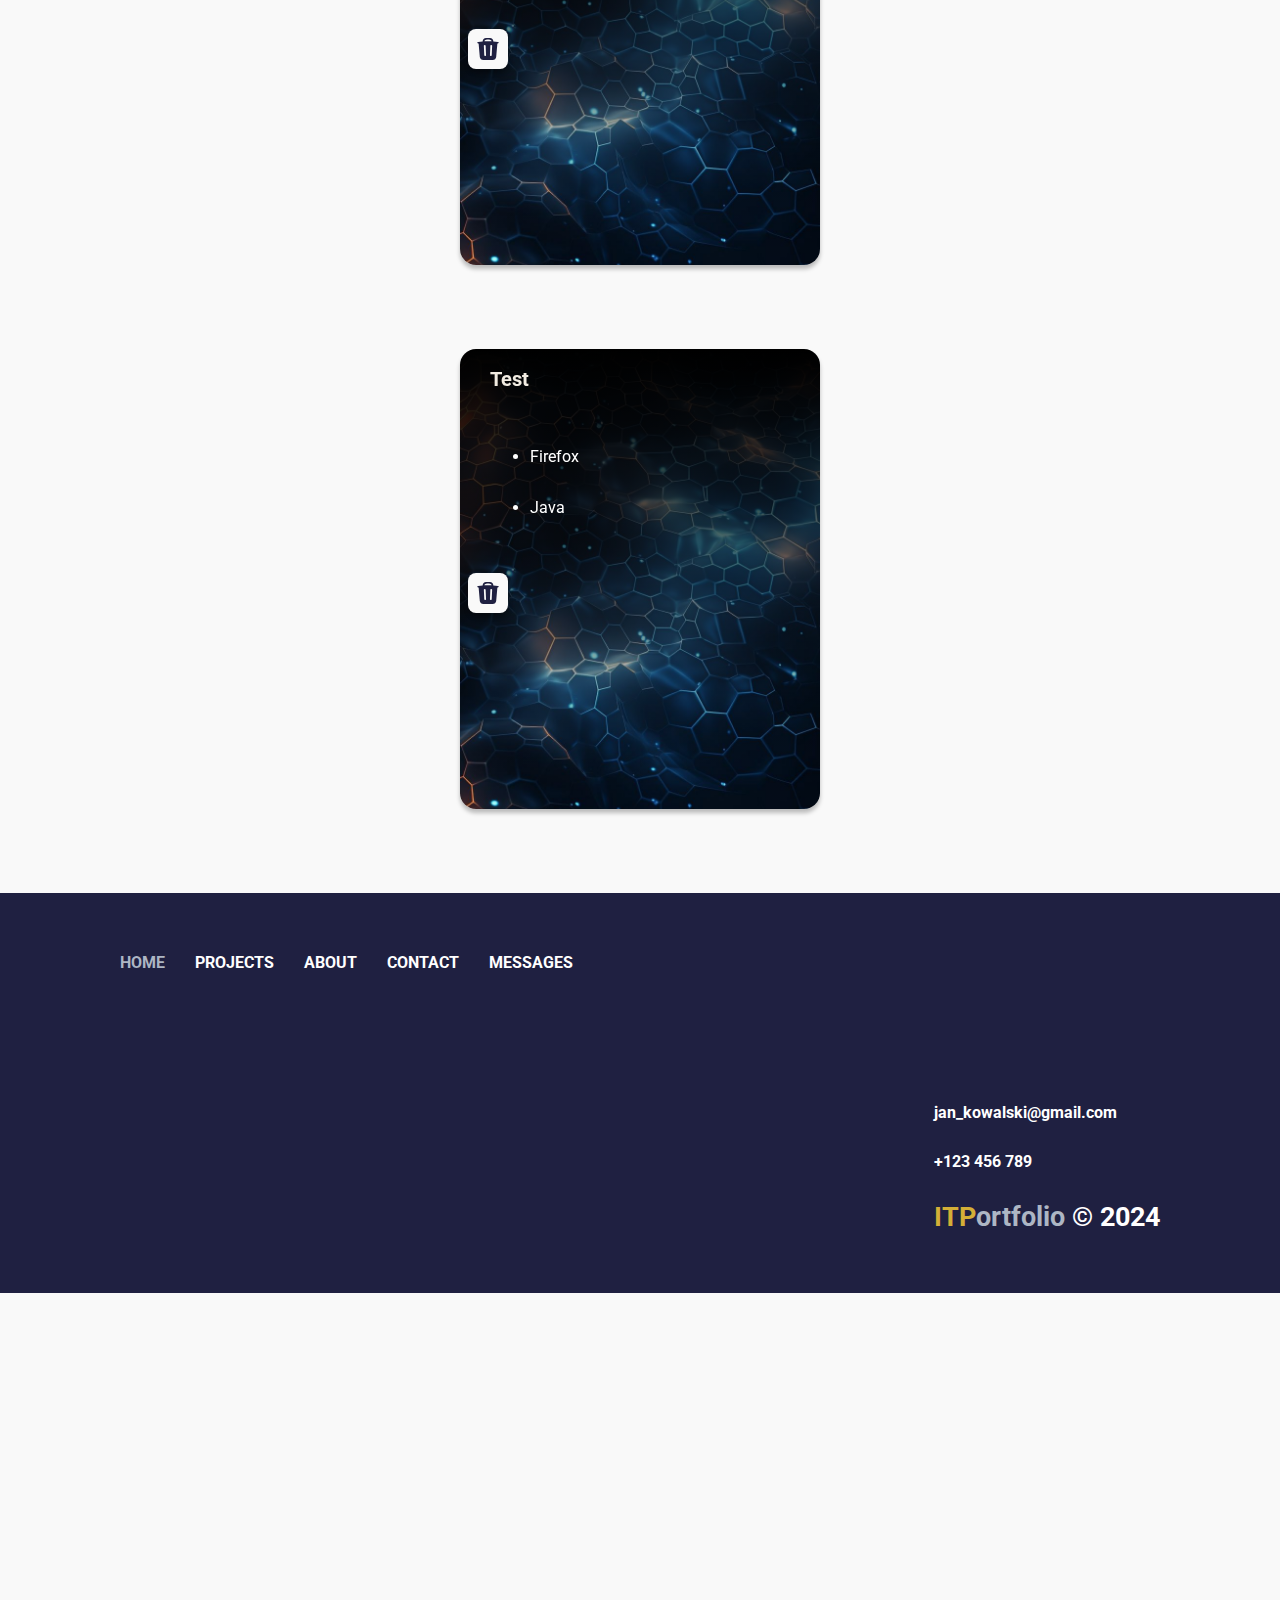
==== commit e1b1829c: "temporary refactor page structure" ====
--- a/index.html
+++ b/index.html
@@ -6,6 +6,7 @@
     <title>ITPortfolio</title>
     <link href = "css/style.css" rel = "stylesheet">
     <link href = "css/mobile/mobileStyle.css" rel = "stylesheet">
+    <link href = "css/projects.css" rel = "stylesheet">
     <meta content = "IT portfolio with information about completed projects and technologies used in them."
           name = "description">
 
--- a/css/style.css
+++ b/css/style.css
@@ -181,7 +181,7 @@
   }
 }
 
-main > div {
+main > div > div {
   place-self: center;
   display: grid;
   grid-template-columns: 1fr;
@@ -278,7 +278,7 @@
   background-image: var(--dotFilled);
 }
 
-.projectsContainer {
+.projectsGrid {
   display: grid;
   grid-template-columns: repeat(auto-fit, 360px);
   grid-template-rows: 1fr;
--- a/css/projects.css
+++ b/css/projects.css
@@ -0,0 +1,126 @@
+@import "style.css";
+
+main > button {
+  margin-top: 84px;
+}
+
+main > div {
+  backdrop-filter: grayscale(90%);
+  -webkit-backdrop-filter: grayscale(90%);
+}
+
+dialog::backdrop {
+  backdrop-filter: blur(10px);
+  -webkit-backdrop-filter: blur(10px);
+}
+
+#new-project {
+  position: fixed;
+  top: 50vh;
+  left: 50vw;
+  transform: translate(-50%, -50%);
+  z-index: 10;
+  border: none;
+  height: 424px;
+  width: 800px;
+  background-color: var(--colorBackground);
+
+  > button {
+    position: absolute;
+    top: 0;
+    right: 0;
+    width: 24px;
+    height: 24px;
+    background-image: var(--buttonClose);
+    background-color: var(--colorBackground);
+    border-radius: unset;
+    box-shadow: none;
+    margin: 6px;
+  }
+
+  > div {
+    display: grid;
+    gap: 32px;
+    position: relative;
+    width: 560px;
+    height: 300px;
+    place-self: center center;
+    font-family: var(--fontRoboto);
+    font-size: 16px;
+    font-weight: 400;
+    line-height: normal;
+
+    > div {
+      display: grid;
+      grid-auto-rows: max-content;
+
+      > label {
+        font-family: var(--fontLeagueSpartan);
+        font-weight: 700;
+        margin-bottom: 16px;
+      }
+
+      > input {
+        height: 20px;
+        border: 0 solid var(--colorMain);
+        border-bottom-width: 2px;
+        padding: 0;
+        background-color: unset;
+        outline: 0;
+      }
+
+      > span {
+        margin-top: 16px;
+        color: var(--colorRed);
+        font-size: 12px;
+        height: 14px;
+      }
+    }
+
+  }
+}
+
+#button-create-project {
+  place-self: end center;
+
+  span {
+    width: 17px;
+    height: 17px;
+  }
+}
+
+#projects {
+  row-gap: 84px;
+  grid-template-rows: max-content;
+}
+
+.project > button {
+  width: 40px;
+  height: 40px;
+  margin: 8px;
+  place-self: end;
+  background-image: var(--buttonBin);
+  background-color: var(--colorBackground);
+  background-position: center;
+  background-repeat: no-repeat;
+}
+
+.add {
+  display: grid;
+  grid-template-columns: repeat(2, max-content);
+  place-content: center;
+  gap: 24px;
+  width: 240px;
+  height: 60px;
+  font-family: var(--fontRoboto);
+  font-weight: 400;
+  font-size: 1rem;
+  line-height: normal;
+  color: var(--colorMain);
+
+  > span {
+    background-image: var(--buttonAdd);
+    width: 17px;
+    height: 17px;
+  }
+}
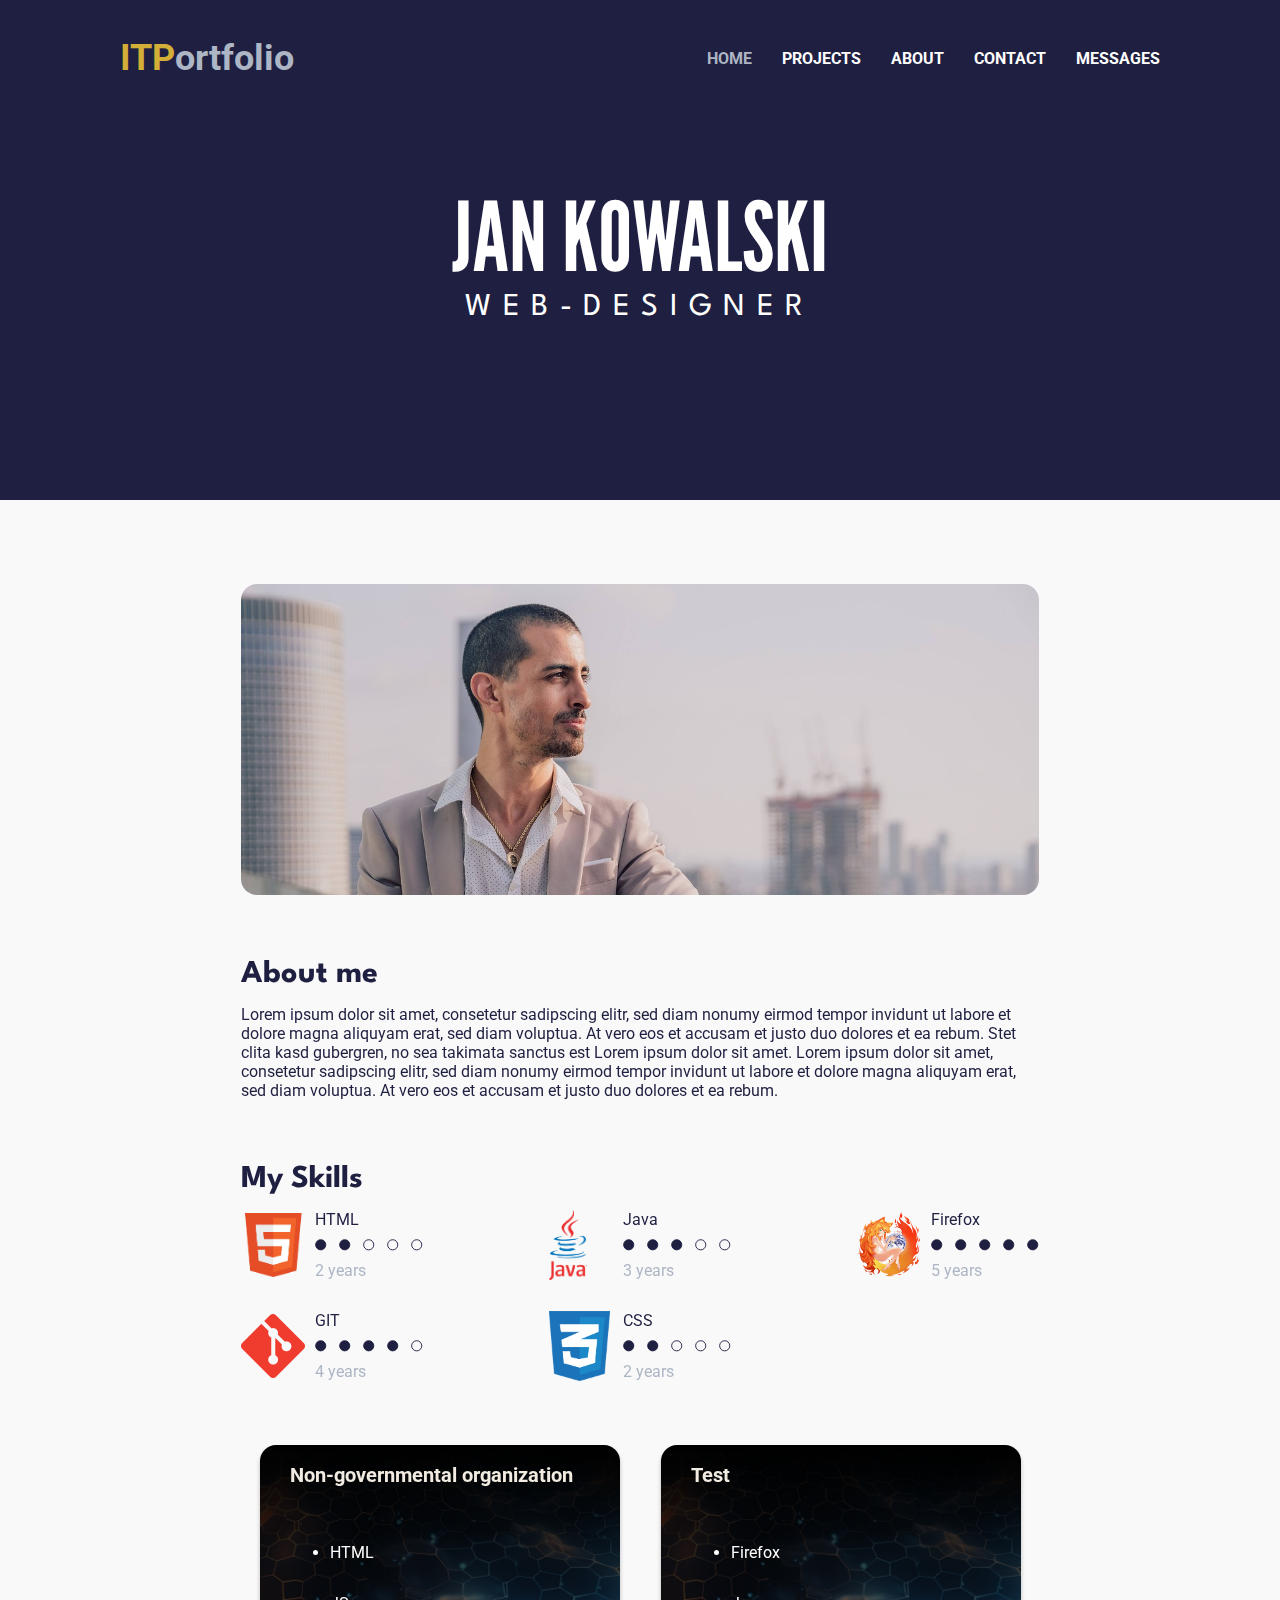
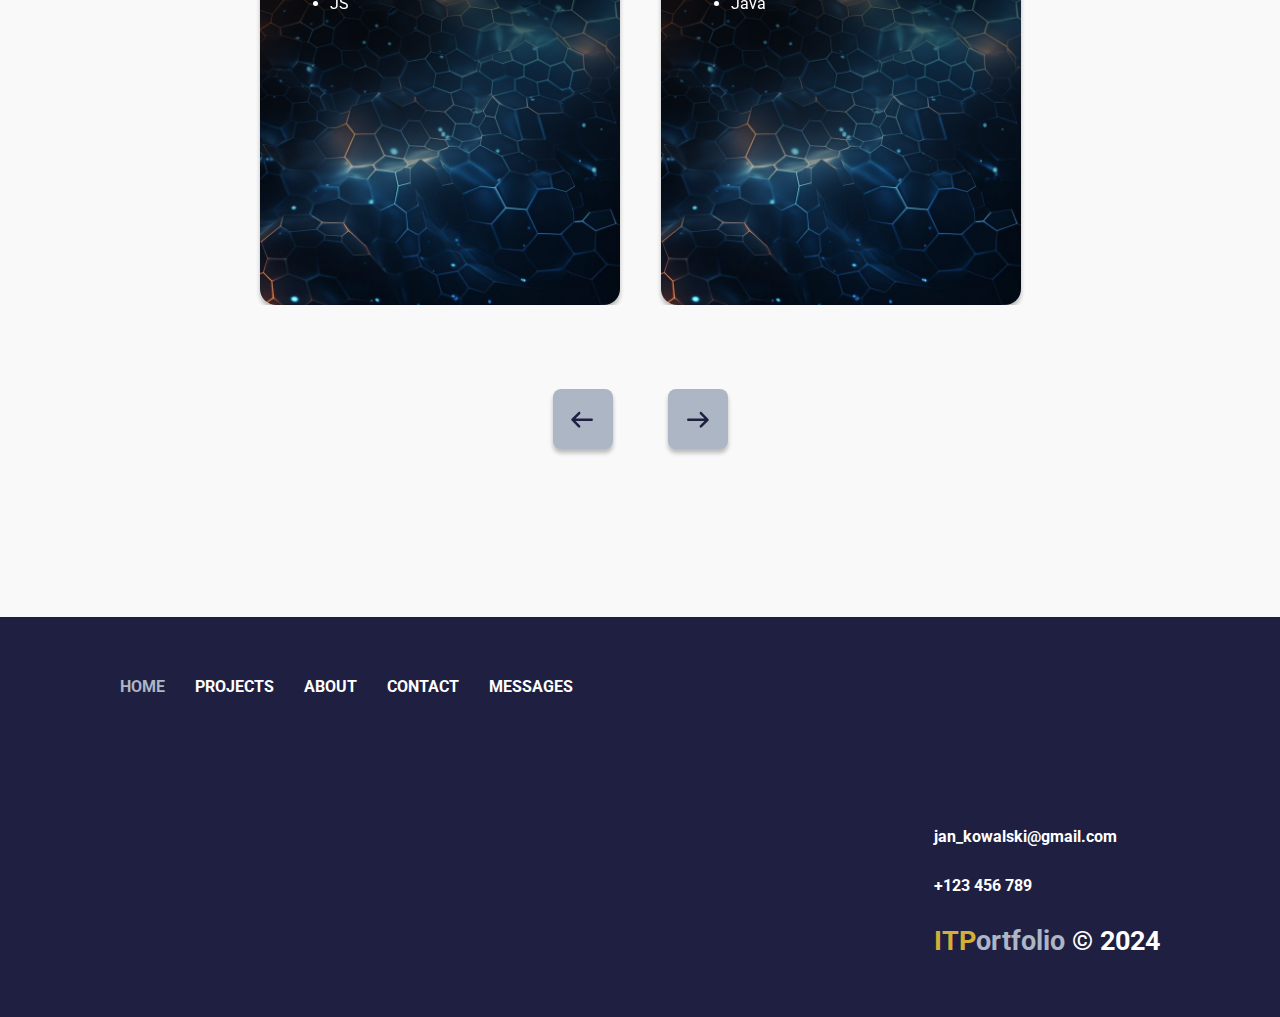
==== commit 2fbec331: "Refactor page structure." ====
--- a/index.html
+++ b/index.html
@@ -4,6 +4,7 @@
     <meta charset = "utf-8">
     <meta content = "width=device-width, initial-scale=1" name = "viewport">
     <title>ITPortfolio</title>
+    <link href = "css/theme.css" rel = "stylesheet">
     <link href = "css/style.css" rel = "stylesheet">
     <link href = "css/mobile/mobileStyle.css" rel = "stylesheet">
     <link href = "css/projects.css" rel = "stylesheet">
@@ -42,15 +43,7 @@
       </div>
     </header>
 
-    <main>
-      <!--       <div class = "projectsPage" id = "projectsPage"> -->
-      <!--         <dialog id = "new-project"></dialog> -->
-      <!--         <button class = "add buttonGrey" id = "buttonAddProject"><span></span>Add project</button> -->
-      <!--         <div class = "projectsParent"> -->
-      <!--           &lt;!&ndash; .projectsContainer added here dynamically&ndash;&gt; -->
-      <!--         </div> -->
-      <!--       </div> -->
-    </main>
+    <main class="main"></main>
 
     <footer>
       <div>
--- a/css/theme.css
+++ b/css/theme.css
@@ -0,0 +1,83 @@
+html {
+  --colorMain: #1F2041;
+  --colorBackground: #F9F9F9;
+  --colorWhite: #FFFFFF;
+  --colorGold: #D4AF37;
+  --colorGray: #ADB6C4;
+  --colorSelection: #b3d4fc;
+  --colorProjectTitle: #F1EBE1;
+  --colorShadow: #00000040;
+  --colorShadowWhite: #FFFFFF40;
+  --colorBlack: #000000;
+  --colorRed: #AF0808;
+  --fontLeagueGothic: "League Gothic", sans-serif;
+  --fontLeagueSpartan: "League Spartan", sans-serif;
+  --fontRoboto: "Roboto", sans-serif;
+  --dotEmpty: url("data:image/svg+xml,%3Csvg%20width%3D%2213%22%20height%3D%2213%22%20viewBox%3D%220%200%2013%2013%22%20fill%3D%22none%22%20xmlns%3D%22http%3A%2F%2Fwww.w3.org%2F2000%2Fsvg%22%3E%0A%3Ccircle%20cx%3D%226.19556%22%20cy%3D%226.28137%22%20r%3D%225.5%22%20stroke%3D%22%231F2041%22%2F%3E%0A%3C%2Fsvg%3E%0A");
+  --dotFilled: url("data:image/svg+xml,%3Csvg%20width%3D%2213%22%20height%3D%2213%22%20viewBox%3D%220%200%2013%2013%22%20fill%3D%22none%22%20xmlns%3D%22http%3A%2F%2Fwww.w3.org%2F2000%2Fsvg%22%3E%0A%3Ccircle%20cx%3D%226.19556%22%20cy%3D%226.28137%22%20r%3D%225.5%22%20fill%3D%22%231F2041%22%20stroke%3D%22%231F2041%22%2F%3E%0A%3C%2Fsvg%3E%0A");
+  --buttonArrowLeft: url("data:image/svg+xml,%3Csvg%20width%3D%2241%22%20height%3D%2241%22%20viewBox%3D%220%200%2041%2041%22%20fill%3D%22none%22%20xmlns%3D%22http%3A%2F%2Fwww.w3.org%2F2000%2Fsvg%22%3E%0A%3Cpath%20d%3D%22M18.0127%2026.5479C18.4976%2027.0393%2018.4924%2027.8307%2018.0011%2028.3157C17.5097%2028.8006%2016.7183%2028.7954%2016.2333%2028.304L9.61064%2021.5937C9.1257%2021.1023%209.1309%2020.3109%209.62226%2019.826L16.3326%2013.2033C16.824%2012.7183%2017.6154%2012.7235%2018.1003%2013.2149C18.5853%2013.7062%2018.5801%2014.4977%2018.0887%2014.9826L13.5262%2019.4855L29.6748%2019.5916C30.3651%2019.5962%2030.9211%2020.1595%2030.9165%2020.8498C30.912%2021.5402%2030.3487%2022.0961%2029.6583%2022.0916L13.5098%2021.9854L18.0127%2026.5479Z%22%20fill%3D%22%231F2041%22%2F%3E%0A%3C%2Fsvg%3E%0A");
+  --buttonArrowRight: url("data:image/svg+xml,%3Csvg%20width%3D%2241%22%20height%3D%2241%22%20viewBox%3D%220%200%2041%2041%22%20fill%3D%22none%22%20xmlns%3D%22http%3A%2F%2Fwww.w3.org%2F2000%2Fsvg%22%3E%0A%3Cpath%20d%3D%22M22.9494%2014.9986C22.4612%2014.5104%2022.4612%2013.719%2022.9494%2013.2308C23.4375%2012.7427%2024.229%2012.7427%2024.7171%2013.2308L31.3838%2019.8975C31.872%2020.3856%2031.872%2021.1771%2031.3838%2021.6653L24.7171%2028.3319C24.229%2028.8201%2023.4375%2028.8201%2022.9494%2028.3319C22.4612%2027.8438%2022.4612%2027.0523%2022.9494%2026.5642L27.4822%2022.0314H11.3333C10.6429%2022.0314%2010.0833%2021.4717%2010.0833%2020.7814C10.0833%2020.091%2010.6429%2019.5314%2011.3333%2019.5314H27.4822L22.9494%2014.9986Z%22%20fill%3D%22%231F2041%22%2F%3E%0A%3C%2Fsvg%3E%0A");
+  --buttonAdd: url("data:image/svg+xml,%3Csvg%20width%3D%2217%22%20height%3D%2218%22%20viewBox%3D%220%200%2017%2018%22%20fill%3D%22none%22%20xmlns%3D%22http%3A%2F%2Fwww.w3.org%2F2000%2Fsvg%22%3E%0A%3Cpath%20fill-rule%3D%22evenodd%22%20clip-rule%3D%22evenodd%22%20d%3D%22M8.25%200.75C8.44891%200.75%208.63968%200.829018%208.78033%200.96967C8.92098%201.11032%209%201.30109%209%201.5V8.25H15.75C15.9489%208.25%2016.1397%208.32902%2016.2803%208.46967C16.421%208.61032%2016.5%208.80109%2016.5%209C16.5%209.19891%2016.421%209.38968%2016.2803%209.53033C16.1397%209.67098%2015.9489%209.75%2015.75%209.75H9V16.5C9%2016.6989%208.92098%2016.8897%208.78033%2017.0303C8.63968%2017.171%208.44891%2017.25%208.25%2017.25C8.05109%2017.25%207.86032%2017.171%207.71967%2017.0303C7.57902%2016.8897%207.5%2016.6989%207.5%2016.5V9.75H0.75C0.551088%209.75%200.360322%209.67098%200.21967%209.53033C0.0790175%209.38968%200%209.19891%200%209C0%208.80109%200.0790175%208.61032%200.21967%208.46967C0.360322%208.32902%200.551088%208.25%200.75%208.25H7.5V1.5C7.5%201.30109%207.57902%201.11032%207.71967%200.96967C7.86032%200.829018%208.05109%200.75%208.25%200.75Z%22%20fill%3D%22%231F2041%22%2F%3E%0A%3C%2Fsvg%3E%0A");
+  --buttonBin: url("data:image/svg+xml,%3Csvg%20width%3D%2222%22%20height%3D%2222%22%20viewBox%3D%220%200%2022%2022%22%20fill%3D%22none%22%20xmlns%3D%22http%3A%2F%2Fwww.w3.org%2F2000%2Fsvg%22%3E%0A%3Cpath%20fill-rule%3D%22evenodd%22%20clip-rule%3D%22evenodd%22%20d%3D%22M16.3334%203.1429V3.38001C17.8729%203.50409%2019.4062%203.68251%2020.9295%203.91482C21.0445%203.93238%2021.1545%203.96973%2021.2531%204.02475C21.3518%204.07976%2021.4372%204.15136%2021.5044%204.23546C21.5716%204.31955%2021.6194%204.4145%2021.6451%204.51487C21.6707%204.61524%2021.6736%204.71908%2021.6537%204.82045C21.6337%204.92182%2021.5914%205.01874%2021.5289%205.10567C21.4665%205.19261%2021.3853%205.26785%2021.2899%205.32712C21.1944%205.38638%2021.0867%205.4285%2020.9728%205.45107C20.8589%205.47365%2020.7411%205.47623%2020.6261%205.45867L20.3784%205.42211L19.1873%2019.0744C19.1186%2019.8615%2018.7154%2020.5968%2018.0581%2021.1333C17.4009%2021.6697%2016.5382%2021.9677%2015.6424%2021.9678H6.35886C5.46309%2021.9677%204.60035%2021.6697%203.94313%2021.1333C3.28591%2020.5968%202.88265%2019.8615%202.81397%2019.0744L1.62168%205.42211L1.37397%205.45867C1.25896%205.47623%201.14114%205.47365%201.02725%205.45107C0.913365%205.4285%200.805638%205.38638%200.71022%205.32712C0.517516%205.20743%200.386653%205.02517%200.346419%204.82045C0.306184%204.61572%200.359875%204.40529%200.495679%204.23546C0.631483%204.06562%200.838276%203.95028%201.07057%203.91482C2.59384%203.68223%204.12714%203.50381%205.66671%203.38001V3.1429C5.66671%201.50923%207.10434%200.113708%209.00419%200.0604361C10.3348%200.0229048%2011.6665%200.0229048%2012.9971%200.0604361C14.8969%200.113708%2016.3334%201.50923%2016.3334%203.1429ZM9.06108%201.62622C10.3538%201.58978%2011.6475%201.58978%2012.9402%201.62622C13.8326%201.65129%2014.5556%202.31353%2014.5556%203.1429V3.26094C12.1874%203.13418%209.81268%203.13418%207.44449%203.26094V3.1429C7.44449%202.31353%208.16627%201.65129%209.06108%201.62622ZM8.64034%207.83606C8.63583%207.73318%208.60837%207.6321%208.55952%207.53857C8.51068%207.44504%208.44142%207.36091%208.35569%207.29098C8.26995%207.22104%208.16943%207.16668%208.05986%207.13098C7.95029%207.09529%207.83381%207.07896%207.71708%207.08294C7.60035%207.08692%207.48565%207.11112%207.37954%207.15417C7.27342%207.19721%207.17796%207.25826%207.09861%207.33382C7.01926%207.40938%206.95757%207.49797%206.91707%207.59454C6.87657%207.69111%206.85805%207.79377%206.86256%207.89665L7.27382%2017.2976C7.28294%2017.5052%207.38527%2017.7012%207.5583%2017.8423C7.64398%2017.9122%207.74444%2017.9665%207.85394%2018.0022C7.96344%2018.0379%208.07983%2018.0542%208.19649%2018.0502C8.31314%2018.0462%208.42776%2018.022%208.53381%2017.979C8.63985%2017.936%208.73525%2017.875%208.81454%2017.7995C8.89384%2017.724%208.95548%2017.6354%208.99595%2017.5389C9.03642%2017.4424%209.05493%2017.3398%209.05041%2017.237L8.64034%207.83606ZM15.1352%207.89665C15.1438%207.79179%2015.1285%207.68647%2015.09%207.58695C15.0516%207.48743%2014.9908%207.39575%2014.9112%207.31738C14.8317%207.23901%2014.7351%207.17555%2014.6272%207.13077C14.5193%207.08599%2014.4022%207.06082%2014.283%207.05675C14.1638%207.05269%2014.0449%207.06981%2013.9334%207.10709C13.8218%207.14438%2013.72%207.20107%2013.6338%207.27379C13.5477%207.34651%2013.479%207.43377%2013.4319%207.53037C13.3848%207.62697%2013.3603%207.73093%2013.3597%207.83606L12.9485%2017.237C12.9394%2017.4448%2013.0243%2017.6472%2013.1845%2017.7998C13.3448%2017.9524%2013.5673%2018.0427%2013.803%2018.0507C14.0388%2018.0587%2014.2685%2017.9839%2014.4416%2017.8427C14.6148%2017.7014%2014.7171%2017.5054%2014.7263%2017.2976L15.1352%207.89665Z%22%20fill%3D%22%231F2041%22%2F%3E%0A%3C%2Fsvg%3E%0A");
+  --buttonClose: url("data:image/svg+xml,%3Csvg%20width%3D%2214%22%20height%3D%2214%22%20viewBox%3D%220%200%2014%2014%22%20fill%3D%22none%22%20xmlns%3D%22http%3A%2F%2Fwww.w3.org%2F2000%2Fsvg%22%3E%0A%3Cpath%20d%3D%22M1%2013L13%201M1%201L13%2013%22%20stroke%3D%22%231F2041%22%20stroke-width%3D%221.5%22%20stroke-linecap%3D%22round%22%20stroke-linejoin%3D%22round%22%2F%3E%0A%3C%2Fsvg%3E%0A");
+  --backgroundImageHamburgerMenuWhite: url("data:image/svg+xml,%3Csvg%20width%3D%2238%22%20height%3D%2226%22%20viewBox%3D%220%200%2038%2026%22%20fill%3D%22none%22%20xmlns%3D%22http%3A%2F%2Fwww.w3.org%2F2000%2Fsvg%22%3E%0A%3Cpath%20fill-rule%3D%22evenodd%22%20clip-rule%3D%22evenodd%22%20d%3D%22M0.25%202.0625C0.25%201.6481%200.41462%201.25067%200.707645%200.957645C1.00067%200.66462%201.3981%200.5%201.8125%200.5H36.1875C36.6019%200.5%2036.9993%200.66462%2037.2924%200.957645C37.5854%201.25067%2037.75%201.6481%2037.75%202.0625C37.75%202.4769%2037.5854%202.87433%2037.2924%203.16735C36.9993%203.46038%2036.6019%203.625%2036.1875%203.625H1.8125C1.3981%203.625%201.00067%203.46038%200.707645%203.16735C0.41462%202.87433%200.25%202.4769%200.25%202.0625ZM0.25%2013C0.25%2012.5856%200.41462%2012.1882%200.707645%2011.8951C1.00067%2011.6021%201.3981%2011.4375%201.8125%2011.4375H36.1875C36.6019%2011.4375%2036.9993%2011.6021%2037.2924%2011.8951C37.5854%2012.1882%2037.75%2012.5856%2037.75%2013C37.75%2013.4144%2037.5854%2013.8118%2037.2924%2014.1049C36.9993%2014.3979%2036.6019%2014.5625%2036.1875%2014.5625H1.8125C1.3981%2014.5625%201.00067%2014.3979%200.707645%2014.1049C0.41462%2013.8118%200.25%2013.4144%200.25%2013ZM0.25%2023.9375C0.25%2023.5231%200.41462%2023.1257%200.707645%2022.8326C1.00067%2022.5396%201.3981%2022.375%201.8125%2022.375H36.1875C36.6019%2022.375%2036.9993%2022.5396%2037.2924%2022.8326C37.5854%2023.1257%2037.75%2023.5231%2037.75%2023.9375C37.75%2024.3519%2037.5854%2024.7493%2037.2924%2025.0424C36.9993%2025.3354%2036.6019%2025.5%2036.1875%2025.5H1.8125C1.3981%2025.5%201.00067%2025.3354%200.707645%2025.0424C0.41462%2024.7493%200.25%2024.3519%200.25%2023.9375Z%22%20fill%3D%22%23F9F9F9%22%2F%3E%0A%3C%2Fsvg%3E%0A");
+}
+
+body {
+  width: 100vw;
+  font-size: 16px;
+  line-height: normal;
+  color: var(--colorMain);
+  background-color: var(--colorBackground);
+  border: 0;
+  margin: 0;
+  padding: 0;
+  display: grid;
+  grid-template-columns: 1fr;
+  grid-template-rows: repeat(3, auto);
+  justify-content: center;
+}
+
+::-moz-selection {
+  background: var(--colorSelection);
+  text-shadow: none;
+}
+
+::selection {
+  background: var(--colorSelection);
+  text-shadow: none;
+}
+
+h3 {
+  margin: 0;
+  border: none;
+  padding: 0;
+}
+
+h4 {
+  font-family: var(--fontLeagueSpartan);
+  font-weight: 700;
+  font-size: 32px;
+  margin: 0;
+}
+
+p {
+  font-family: var(--fontRoboto);
+  font-weight: 400;
+  font-size: 16px;
+  margin: 0;
+}
+
+a:link {
+  text-decoration: none;
+  color: var(--colorWhite);
+}
+
+a:hover {
+  cursor: pointer;
+}
+
+a:visited {
+  text-decoration: none;
+  color: var(--colorWhite);
+}
--- a/css/style.css
+++ b/css/style.css
@@ -1,51 +1,61 @@
-html {
-  --colorMain: #1F2041;
-  --colorBackground: #F9F9F9;
-  --colorWhite: #FFFFFF;
-  --colorGold: #D4AF37;
-  --colorGray: #ADB6C4;
-  --colorSelection: #b3d4fc;
-  --colorProjectTitle: #F1EBE1;
-  --colorShadow: #00000040;
-  --colorShadowWhite: #FFFFFF40;
-  --colorBlack: #000000;
-  --colorRed: #AF0808;
-  --fontLeagueGothic: "League Gothic", sans-serif;
-  --fontLeagueSpartan: "League Spartan", sans-serif;
-  --fontRoboto: "Roboto", sans-serif;
-  --dotEmpty: url("data:image/svg+xml,%3Csvg%20width%3D%2213%22%20height%3D%2213%22%20viewBox%3D%220%200%2013%2013%22%20fill%3D%22none%22%20xmlns%3D%22http%3A%2F%2Fwww.w3.org%2F2000%2Fsvg%22%3E%0A%3Ccircle%20cx%3D%226.19556%22%20cy%3D%226.28137%22%20r%3D%225.5%22%20stroke%3D%22%231F2041%22%2F%3E%0A%3C%2Fsvg%3E%0A");
-  --dotFilled: url("data:image/svg+xml,%3Csvg%20width%3D%2213%22%20height%3D%2213%22%20viewBox%3D%220%200%2013%2013%22%20fill%3D%22none%22%20xmlns%3D%22http%3A%2F%2Fwww.w3.org%2F2000%2Fsvg%22%3E%0A%3Ccircle%20cx%3D%226.19556%22%20cy%3D%226.28137%22%20r%3D%225.5%22%20fill%3D%22%231F2041%22%20stroke%3D%22%231F2041%22%2F%3E%0A%3C%2Fsvg%3E%0A");
-  --buttonArrowLeft: url("data:image/svg+xml,%3Csvg%20width%3D%2241%22%20height%3D%2241%22%20viewBox%3D%220%200%2041%2041%22%20fill%3D%22none%22%20xmlns%3D%22http%3A%2F%2Fwww.w3.org%2F2000%2Fsvg%22%3E%0A%3Cpath%20d%3D%22M18.0127%2026.5479C18.4976%2027.0393%2018.4924%2027.8307%2018.0011%2028.3157C17.5097%2028.8006%2016.7183%2028.7954%2016.2333%2028.304L9.61064%2021.5937C9.1257%2021.1023%209.1309%2020.3109%209.62226%2019.826L16.3326%2013.2033C16.824%2012.7183%2017.6154%2012.7235%2018.1003%2013.2149C18.5853%2013.7062%2018.5801%2014.4977%2018.0887%2014.9826L13.5262%2019.4855L29.6748%2019.5916C30.3651%2019.5962%2030.9211%2020.1595%2030.9165%2020.8498C30.912%2021.5402%2030.3487%2022.0961%2029.6583%2022.0916L13.5098%2021.9854L18.0127%2026.5479Z%22%20fill%3D%22%231F2041%22%2F%3E%0A%3C%2Fsvg%3E%0A");
-  --buttonArrowRight: url("data:image/svg+xml,%3Csvg%20width%3D%2241%22%20height%3D%2241%22%20viewBox%3D%220%200%2041%2041%22%20fill%3D%22none%22%20xmlns%3D%22http%3A%2F%2Fwww.w3.org%2F2000%2Fsvg%22%3E%0A%3Cpath%20d%3D%22M22.9494%2014.9986C22.4612%2014.5104%2022.4612%2013.719%2022.9494%2013.2308C23.4375%2012.7427%2024.229%2012.7427%2024.7171%2013.2308L31.3838%2019.8975C31.872%2020.3856%2031.872%2021.1771%2031.3838%2021.6653L24.7171%2028.3319C24.229%2028.8201%2023.4375%2028.8201%2022.9494%2028.3319C22.4612%2027.8438%2022.4612%2027.0523%2022.9494%2026.5642L27.4822%2022.0314H11.3333C10.6429%2022.0314%2010.0833%2021.4717%2010.0833%2020.7814C10.0833%2020.091%2010.6429%2019.5314%2011.3333%2019.5314H27.4822L22.9494%2014.9986Z%22%20fill%3D%22%231F2041%22%2F%3E%0A%3C%2Fsvg%3E%0A");
-  --buttonAdd: url("data:image/svg+xml,%3Csvg%20width%3D%2217%22%20height%3D%2218%22%20viewBox%3D%220%200%2017%2018%22%20fill%3D%22none%22%20xmlns%3D%22http%3A%2F%2Fwww.w3.org%2F2000%2Fsvg%22%3E%0A%3Cpath%20fill-rule%3D%22evenodd%22%20clip-rule%3D%22evenodd%22%20d%3D%22M8.25%200.75C8.44891%200.75%208.63968%200.829018%208.78033%200.96967C8.92098%201.11032%209%201.30109%209%201.5V8.25H15.75C15.9489%208.25%2016.1397%208.32902%2016.2803%208.46967C16.421%208.61032%2016.5%208.80109%2016.5%209C16.5%209.19891%2016.421%209.38968%2016.2803%209.53033C16.1397%209.67098%2015.9489%209.75%2015.75%209.75H9V16.5C9%2016.6989%208.92098%2016.8897%208.78033%2017.0303C8.63968%2017.171%208.44891%2017.25%208.25%2017.25C8.05109%2017.25%207.86032%2017.171%207.71967%2017.0303C7.57902%2016.8897%207.5%2016.6989%207.5%2016.5V9.75H0.75C0.551088%209.75%200.360322%209.67098%200.21967%209.53033C0.0790175%209.38968%200%209.19891%200%209C0%208.80109%200.0790175%208.61032%200.21967%208.46967C0.360322%208.32902%200.551088%208.25%200.75%208.25H7.5V1.5C7.5%201.30109%207.57902%201.11032%207.71967%200.96967C7.86032%200.829018%208.05109%200.75%208.25%200.75Z%22%20fill%3D%22%231F2041%22%2F%3E%0A%3C%2Fsvg%3E%0A");
-  --buttonBin: url("data:image/svg+xml,%3Csvg%20width%3D%2222%22%20height%3D%2222%22%20viewBox%3D%220%200%2022%2022%22%20fill%3D%22none%22%20xmlns%3D%22http%3A%2F%2Fwww.w3.org%2F2000%2Fsvg%22%3E%0A%3Cpath%20fill-rule%3D%22evenodd%22%20clip-rule%3D%22evenodd%22%20d%3D%22M16.3334%203.1429V3.38001C17.8729%203.50409%2019.4062%203.68251%2020.9295%203.91482C21.0445%203.93238%2021.1545%203.96973%2021.2531%204.02475C21.3518%204.07976%2021.4372%204.15136%2021.5044%204.23546C21.5716%204.31955%2021.6194%204.4145%2021.6451%204.51487C21.6707%204.61524%2021.6736%204.71908%2021.6537%204.82045C21.6337%204.92182%2021.5914%205.01874%2021.5289%205.10567C21.4665%205.19261%2021.3853%205.26785%2021.2899%205.32712C21.1944%205.38638%2021.0867%205.4285%2020.9728%205.45107C20.8589%205.47365%2020.7411%205.47623%2020.6261%205.45867L20.3784%205.42211L19.1873%2019.0744C19.1186%2019.8615%2018.7154%2020.5968%2018.0581%2021.1333C17.4009%2021.6697%2016.5382%2021.9677%2015.6424%2021.9678H6.35886C5.46309%2021.9677%204.60035%2021.6697%203.94313%2021.1333C3.28591%2020.5968%202.88265%2019.8615%202.81397%2019.0744L1.62168%205.42211L1.37397%205.45867C1.25896%205.47623%201.14114%205.47365%201.02725%205.45107C0.913365%205.4285%200.805638%205.38638%200.71022%205.32712C0.517516%205.20743%200.386653%205.02517%200.346419%204.82045C0.306184%204.61572%200.359875%204.40529%200.495679%204.23546C0.631483%204.06562%200.838276%203.95028%201.07057%203.91482C2.59384%203.68223%204.12714%203.50381%205.66671%203.38001V3.1429C5.66671%201.50923%207.10434%200.113708%209.00419%200.0604361C10.3348%200.0229048%2011.6665%200.0229048%2012.9971%200.0604361C14.8969%200.113708%2016.3334%201.50923%2016.3334%203.1429ZM9.06108%201.62622C10.3538%201.58978%2011.6475%201.58978%2012.9402%201.62622C13.8326%201.65129%2014.5556%202.31353%2014.5556%203.1429V3.26094C12.1874%203.13418%209.81268%203.13418%207.44449%203.26094V3.1429C7.44449%202.31353%208.16627%201.65129%209.06108%201.62622ZM8.64034%207.83606C8.63583%207.73318%208.60837%207.6321%208.55952%207.53857C8.51068%207.44504%208.44142%207.36091%208.35569%207.29098C8.26995%207.22104%208.16943%207.16668%208.05986%207.13098C7.95029%207.09529%207.83381%207.07896%207.71708%207.08294C7.60035%207.08692%207.48565%207.11112%207.37954%207.15417C7.27342%207.19721%207.17796%207.25826%207.09861%207.33382C7.01926%207.40938%206.95757%207.49797%206.91707%207.59454C6.87657%207.69111%206.85805%207.79377%206.86256%207.89665L7.27382%2017.2976C7.28294%2017.5052%207.38527%2017.7012%207.5583%2017.8423C7.64398%2017.9122%207.74444%2017.9665%207.85394%2018.0022C7.96344%2018.0379%208.07983%2018.0542%208.19649%2018.0502C8.31314%2018.0462%208.42776%2018.022%208.53381%2017.979C8.63985%2017.936%208.73525%2017.875%208.81454%2017.7995C8.89384%2017.724%208.95548%2017.6354%208.99595%2017.5389C9.03642%2017.4424%209.05493%2017.3398%209.05041%2017.237L8.64034%207.83606ZM15.1352%207.89665C15.1438%207.79179%2015.1285%207.68647%2015.09%207.58695C15.0516%207.48743%2014.9908%207.39575%2014.9112%207.31738C14.8317%207.23901%2014.7351%207.17555%2014.6272%207.13077C14.5193%207.08599%2014.4022%207.06082%2014.283%207.05675C14.1638%207.05269%2014.0449%207.06981%2013.9334%207.10709C13.8218%207.14438%2013.72%207.20107%2013.6338%207.27379C13.5477%207.34651%2013.479%207.43377%2013.4319%207.53037C13.3848%207.62697%2013.3603%207.73093%2013.3597%207.83606L12.9485%2017.237C12.9394%2017.4448%2013.0243%2017.6472%2013.1845%2017.7998C13.3448%2017.9524%2013.5673%2018.0427%2013.803%2018.0507C14.0388%2018.0587%2014.2685%2017.9839%2014.4416%2017.8427C14.6148%2017.7014%2014.7171%2017.5054%2014.7263%2017.2976L15.1352%207.89665Z%22%20fill%3D%22%231F2041%22%2F%3E%0A%3C%2Fsvg%3E%0A");
-  --buttonClose: url("data:image/svg+xml,%3Csvg%20width%3D%2214%22%20height%3D%2214%22%20viewBox%3D%220%200%2014%2014%22%20fill%3D%22none%22%20xmlns%3D%22http%3A%2F%2Fwww.w3.org%2F2000%2Fsvg%22%3E%0A%3Cpath%20d%3D%22M1%2013L13%201M1%201L13%2013%22%20stroke%3D%22%231F2041%22%20stroke-width%3D%221.5%22%20stroke-linecap%3D%22round%22%20stroke-linejoin%3D%22round%22%2F%3E%0A%3C%2Fsvg%3E%0A");
-  --backgroundImageHamburgerMenuWhite: url("data:image/svg+xml,%3Csvg%20width%3D%2238%22%20height%3D%2226%22%20viewBox%3D%220%200%2038%2026%22%20fill%3D%22none%22%20xmlns%3D%22http%3A%2F%2Fwww.w3.org%2F2000%2Fsvg%22%3E%0A%3Cpath%20fill-rule%3D%22evenodd%22%20clip-rule%3D%22evenodd%22%20d%3D%22M0.25%202.0625C0.25%201.6481%200.41462%201.25067%200.707645%200.957645C1.00067%200.66462%201.3981%200.5%201.8125%200.5H36.1875C36.6019%200.5%2036.9993%200.66462%2037.2924%200.957645C37.5854%201.25067%2037.75%201.6481%2037.75%202.0625C37.75%202.4769%2037.5854%202.87433%2037.2924%203.16735C36.9993%203.46038%2036.6019%203.625%2036.1875%203.625H1.8125C1.3981%203.625%201.00067%203.46038%200.707645%203.16735C0.41462%202.87433%200.25%202.4769%200.25%202.0625ZM0.25%2013C0.25%2012.5856%200.41462%2012.1882%200.707645%2011.8951C1.00067%2011.6021%201.3981%2011.4375%201.8125%2011.4375H36.1875C36.6019%2011.4375%2036.9993%2011.6021%2037.2924%2011.8951C37.5854%2012.1882%2037.75%2012.5856%2037.75%2013C37.75%2013.4144%2037.5854%2013.8118%2037.2924%2014.1049C36.9993%2014.3979%2036.6019%2014.5625%2036.1875%2014.5625H1.8125C1.3981%2014.5625%201.00067%2014.3979%200.707645%2014.1049C0.41462%2013.8118%200.25%2013.4144%200.25%2013ZM0.25%2023.9375C0.25%2023.5231%200.41462%2023.1257%200.707645%2022.8326C1.00067%2022.5396%201.3981%2022.375%201.8125%2022.375H36.1875C36.6019%2022.375%2036.9993%2022.5396%2037.2924%2022.8326C37.5854%2023.1257%2037.75%2023.5231%2037.75%2023.9375C37.75%2024.3519%2037.5854%2024.7493%2037.2924%2025.0424C36.9993%2025.3354%2036.6019%2025.5%2036.1875%2025.5H1.8125C1.3981%2025.5%201.00067%2025.3354%200.707645%2025.0424C0.41462%2024.7493%200.25%2024.3519%200.25%2023.9375Z%22%20fill%3D%22%23F9F9F9%22%2F%3E%0A%3C%2Fsvg%3E%0A");
-}
-
-body {
+.main {
+  margin: 0 auto;
+}
+
+.homePage-content {
+  display: grid;
+  gap: 65px;
+  max-width: 958px;
+  width: calc(100vw - 482px);
+  margin: 84px auto 0 auto;
+}
+
+.skillsContainer {
+  display: grid;
+  grid-template-columns: repeat(auto-fit, 182px);
+  grid-template-rows: max-content;
+  gap: 32px;
+  justify-content: space-between;
+  padding-bottom: 65px;
+}
+
+.projectsContainer {
+  place-self: center;
+  display: grid;
+  grid-template-columns: 1fr;
+  grid-template-rows: repeat(3, max-content);
+  grid-row-gap: 84px;
+  max-width: 1440px;
   width: 100vw;
-  font-size: 16px;
-  line-height: normal;
-  color: var(--colorMain);
-  background-color: var(--colorBackground);
-  border: 0;
-  margin: 0;
-  padding: 0;
-  display: grid;
-  grid-template-columns: 1fr;
-  grid-template-rows: repeat(3, auto);
-  justify-content: center;
-}
-
-::-moz-selection {
-  background: var(--colorSelection);
-  text-shadow: none;
-}
-
-::selection {
-  background: var(--colorSelection);
-  text-shadow: none;
+  min-height: calc(100vh - 500px - 400px);
+  justify-items: center;
+}
+
+.projectsGrid {
+  display: grid;
+  grid-template-columns: repeat(auto-fit, 360px);
+  grid-template-rows: 1fr;
+  place-content: center;
+  gap: 41px;
+  width: calc(100% - 278px);
+}
+
+.homePage-showSingleProjectRow {
+  grid-template-rows: 1fr 0 0 0 0 0;
+  row-gap: 0px;
+  overflow: hidden;
+}
+
+.addProjectButton {
+  margin: 65px auto 65px auto;
+}
+
+.profilePhoto {
+  object-fit: cover;
+  object-position: 0 0;
+  width: 100%;
+  height: 311px;
+  border-radius: 16px;
 }
 
 .gridTemplate {
@@ -74,40 +84,6 @@
   cursor: pointer;
 }
 
-h3 {
-  margin: 0;
-  border: none;
-  padding: 0;
-}
-
-h4 {
-  font-family: var(--fontLeagueSpartan);
-  font-weight: 700;
-  font-size: 32px;
-  margin: 0;
-}
-
-p {
-  font-family: var(--fontRoboto);
-  font-weight: 400;
-  font-size: 16px;
-  margin: 0;
-}
-
-a:link {
-  text-decoration: none;
-  color: var(--colorWhite);
-}
-
-a:hover {
-  cursor: pointer;
-}
-
-a:visited {
-  text-decoration: none;
-  color: var(--colorWhite);
-}
-
 a.homeButton {
   color: var(--colorGray);
 }
@@ -181,53 +157,6 @@
   }
 }
 
-main > div > div {
-  place-self: center;
-  display: grid;
-  grid-template-columns: 1fr;
-  grid-template-rows: repeat(3, max-content);
-  grid-row-gap: 84px;
-  max-width: 1440px;
-  width: 100vw;
-  min-height: calc(100vh - 500px - 400px);
-  justify-items: center;
-}
-
-#mainDescriptionAndSkills {
-  gap: 65px;
-  margin-top: 84px;
-  max-width: 958px;
-  width: calc(100vw - 482px);
-
-  > div {
-    row-gap: 40px;
-
-    > div:first-child {
-      row-gap: 17px;
-    }
-
-    > div {
-      row-gap: 30px;
-
-      > div {
-        display: grid;
-        grid-template-columns: repeat(auto-fit, 182px);
-        grid-template-rows: max-content;
-        gap: 32px;
-        justify-content: space-between;
-      }
-    }
-  }
-}
-
-#mainDescriptionAndSkills img {
-  object-fit: cover;
-  object-position: 0 0;
-  width: 100%;
-  height: 311px;
-  border-radius: 16px;
-}
-
 .skill {
   display: grid;
   grid-template-columns: auto 108px;
@@ -278,17 +207,7 @@
   background-image: var(--dotFilled);
 }
 
-.projectsGrid {
-  display: grid;
-  grid-template-columns: repeat(auto-fit, 360px);
-  grid-template-rows: 1fr;
-  place-content: center;
-  gap: 41px;
-  width: calc(100% - 278px);
-}
-
 .project {
-/ / display: none;
   width: 360px;
   height: 460px;
   border-radius: 16px;
@@ -324,7 +243,7 @@
   }
 }
 
-#buttonsCarousel {
+.buttonsCarousel {
   display: grid;
   grid-template-columns: repeat(2, 1fr);
   gap: 55px;
@@ -400,3 +319,13 @@
 .projectsPage {
   display: none;
 }
+
+.projectSkillsList{
+  max-height: 280px;
+  height: 280px;
+  overflow: auto;
+}
+
+.hide {
+  display: none;
+}
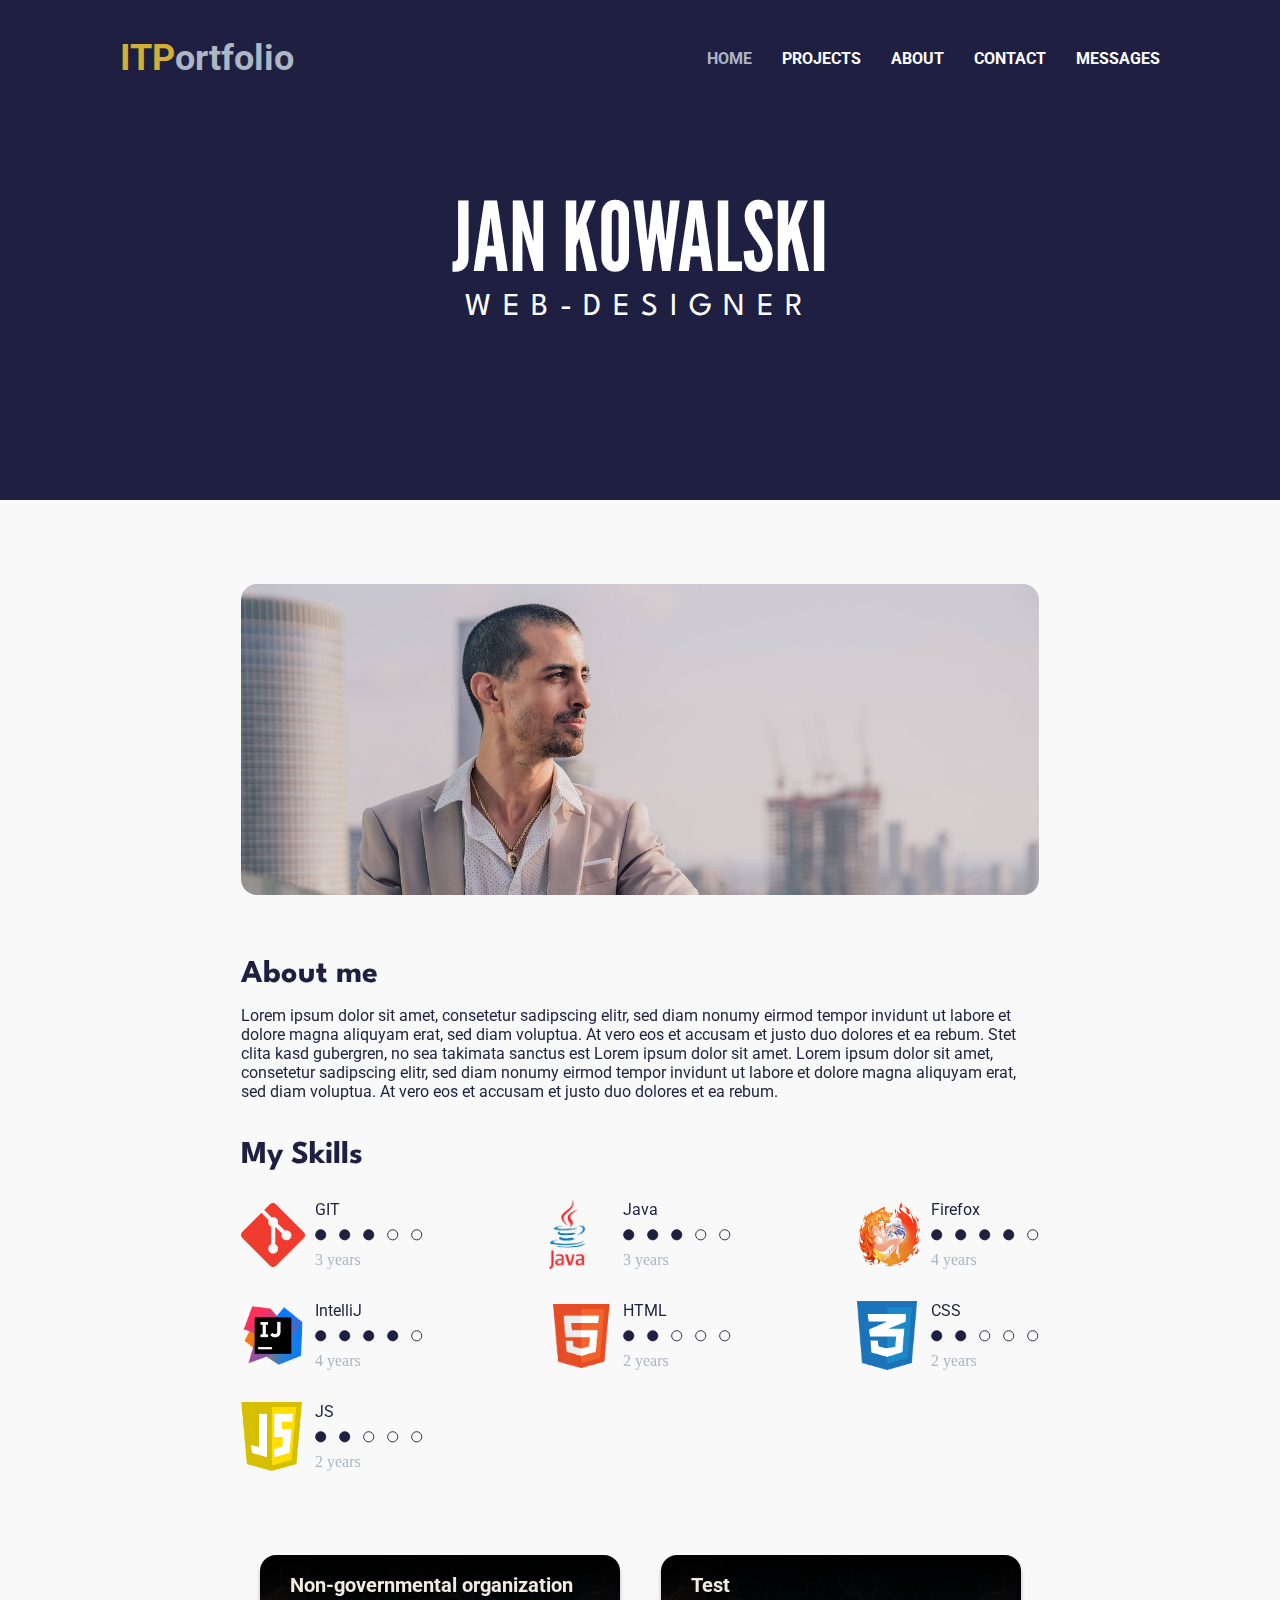
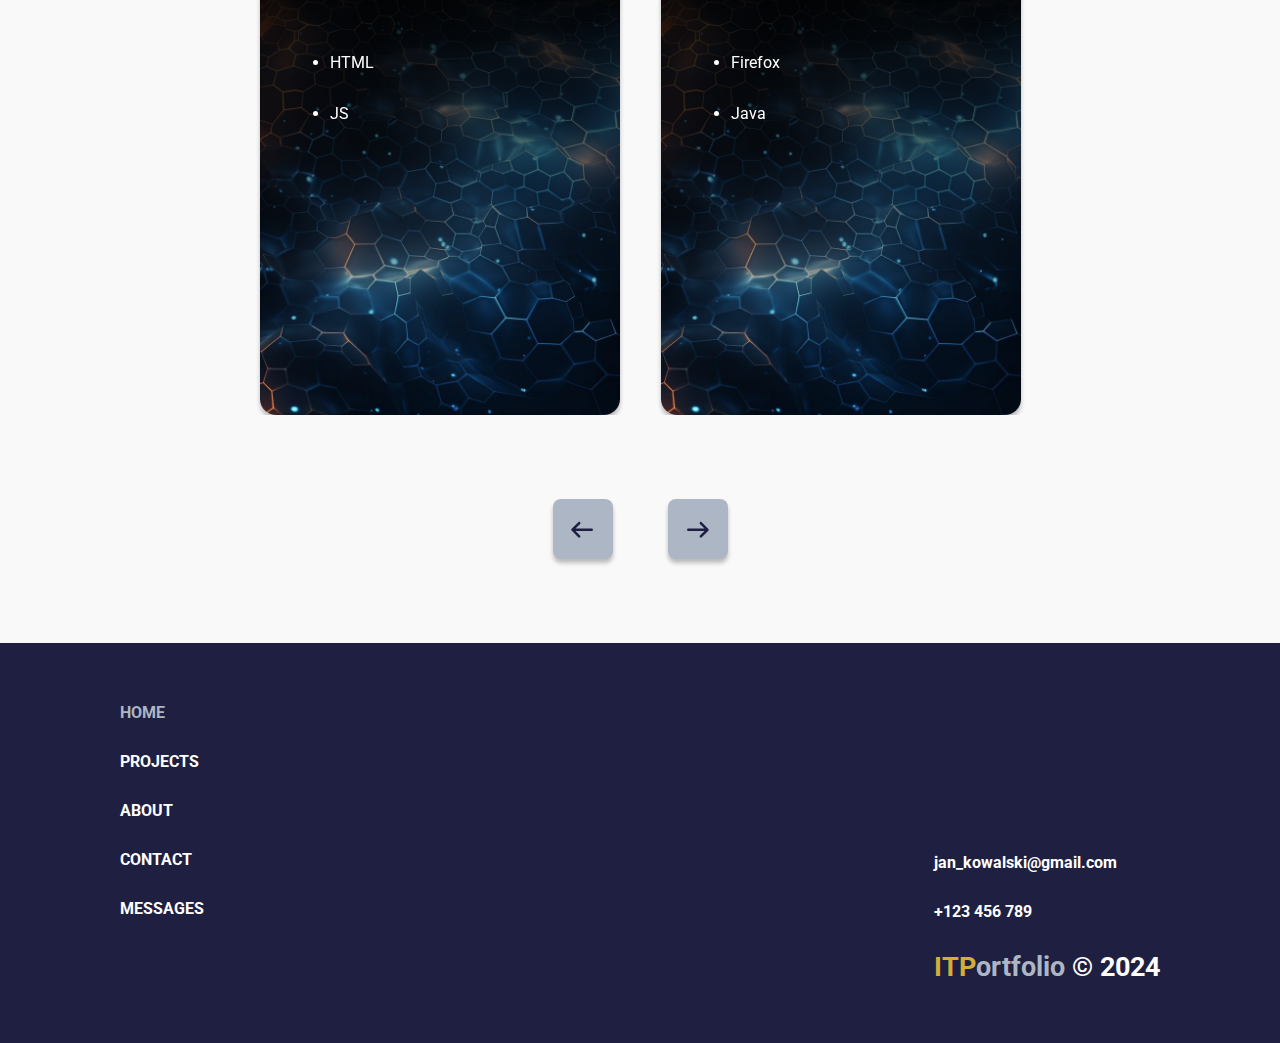
==== commit 83a70840: "Refactor home page style." ====
--- a/index.html
+++ b/index.html
@@ -6,8 +6,9 @@
     <title>ITPortfolio</title>
     <link href = "css/theme.css" rel = "stylesheet">
     <link href = "css/style.css" rel = "stylesheet">
+    <link href = "css/projects.css" rel = "stylesheet">
+    <link href = "css/mobile/mobileTheme.css" rel = "stylesheet">
     <link href = "css/mobile/mobileStyle.css" rel = "stylesheet">
-    <link href = "css/projects.css" rel = "stylesheet">
     <meta content = "IT portfolio with information about completed projects and technologies used in them."
           name = "description">
 
@@ -26,38 +27,38 @@
   </head>
 
   <body>
-    <header>
+    <header class = "header">
       <div class = "nav">
-        <h3 class = "logo"><span>ITP</span><span>ortfolio</span></h3>
+        <h3 class = "logo"><span class = "logo-origin">ITP</span><span class = "logo-end">ortfolio</span></h3>
         <div class = "links headerLinks">
-          <div>
+          <div class = "links-container">
             <a class = "homeButton">HOME</a> <a class = "projectsButton">PROJECTS</a> <a class = "aboutButton">ABOUT</a>
             <a class = "contactButton">CONTACT</a> <a class = "messagesButton">MESSAGES</a>
           </div>
         </div>
         <button class = "buttonGrey" id = "hamburgerMenu"></button>
       </div>
-      <div class = "centerElement" id = "title">
-        <h1>JAN KOWALSKI</h1>
-        <h2>WEB-DESIGNER</h2>
+      <div class = "centerElement">
+        <h1 class = "title-name">JAN KOWALSKI</h1>
+        <h2 class = "title-profession">WEB-DESIGNER</h2>
       </div>
     </header>
 
-    <main class="main"></main>
+    <main class = "main"></main>
 
-    <footer>
-      <div>
-        <div class = "links footerLinks">
-          <div>
+    <footer class = "footer">
+      <div class = "footer-container">
+        <div class = "links footerLinksContainer">
+          <div class = "links-container footerLinks">
             <a class = "homeButton">HOME</a> <a class = "projectsButton">PROJECTS</a> <a class = "aboutButton">ABOUT</a>
             <a class = "contactButton">CONTACT</a> <a class = "messagesButton">MESSAGES</a>
           </div>
         </div>
-        <div class = "footerInfo">
+        <div class = "footerInfo contactData">
           <div class = "footerInfo">
             <span>jan_kowalski@gmail.com</span> <span>+123 456 789</span>
           </div>
-          <span><span class = "logo"><span>ITP</span><span>ortfolio</span></span> © 2024</span>
+          <span class="logoData"><span class = "logo logoFooter"><span class = "logo-origin">ITP</span><span class = "logo-end">ortfolio</span></span> © 2024</span>
         </div>
       </div>
     </footer>
--- a/css/style.css
+++ b/css/style.css
@@ -1,75 +1,8 @@
-.main {
-  margin: 0 auto;
-}
-
-.homePage-content {
-  display: grid;
-  gap: 65px;
-  max-width: 958px;
-  width: calc(100vw - 482px);
-  margin: 84px auto 0 auto;
-}
-
-.skillsContainer {
-  display: grid;
-  grid-template-columns: repeat(auto-fit, 182px);
-  grid-template-rows: max-content;
-  gap: 32px;
-  justify-content: space-between;
-  padding-bottom: 65px;
-}
-
-.projectsContainer {
-  place-self: center;
-  display: grid;
-  grid-template-columns: 1fr;
-  grid-template-rows: repeat(3, max-content);
-  grid-row-gap: 84px;
-  max-width: 1440px;
-  width: 100vw;
-  min-height: calc(100vh - 500px - 400px);
-  justify-items: center;
-}
-
-.projectsGrid {
-  display: grid;
-  grid-template-columns: repeat(auto-fit, 360px);
-  grid-template-rows: 1fr;
-  place-content: center;
-  gap: 41px;
-  width: calc(100% - 278px);
-}
-
-.homePage-showSingleProjectRow {
-  grid-template-rows: 1fr 0 0 0 0 0;
-  row-gap: 0px;
-  overflow: hidden;
-}
-
-.addProjectButton {
-  margin: 65px auto 65px auto;
-}
-
-.profilePhoto {
-  object-fit: cover;
-  object-position: 0 0;
-  width: 100%;
-  height: 311px;
-  border-radius: 16px;
-}
-
 .gridTemplate {
   display: grid;
   grid-template-columns: auto;
   grid-auto-rows: auto;
   row-gap: 16px;
-}
-
-.centerElement {
-  position: absolute;
-  top: 50%;
-  left: 50%;
-  transform: translate(-50%, -50%);
 }
 
 .buttonGrey {
@@ -84,11 +17,14 @@
   cursor: pointer;
 }
 
-a.homeButton {
-  color: var(--colorGray);
-}
-
-header {
+.centerElement {
+  position: absolute;
+  top: 50%;
+  left: 50%;
+  transform: translate(-50%, -50%);
+}
+
+.header {
   position: relative;
   display: grid;
   grid-template-columns: 1fr;
@@ -110,51 +46,100 @@
   font-weight: 700;
 }
 
+@media (max-width: 900px) and (min-width: 769px) {
+  .nav {
+    display: grid;
+    grid-template-columns: 1fr;
+    place-items: center;
+  }
+}
+
 .logo {
-  font-size: 2.25rem;
+  font-size: 36px;
   font-weight: 700;
   align-content: center;
-
-  > span {
-    color: var(--colorGold);
-  }
-
-  > span:last-child {
-    color: var(--colorGray);
-  }
+}
+
+.logo-origin {
+  color: var(--colorGold);
+}
+
+.logo-end {
+  color: var(--colorGray);
 }
 
 .links {
   align-content: center;
-
-  div {
-    display: grid;
-    grid-template-columns: repeat(5, max-content);
-    gap: 30px;
-    font-weight: 700;
-  }
-}
-
-#title {
-
-  > h1 {
-    font-family: var(--fontLeagueGothic);
-    font-size: 6rem;
-    font-weight: 400;
-    line-height: 7.2rem;
-    margin: 0;
-    text-align: center;
-  }
-
-  > h2 {
-    font-family: var(--fontLeagueSpartan);
-    letter-spacing: 0.36em;
-    font-size: 2rem;
-    font-weight: 400;
-    line-height: 1.84rem;
-    margin: 0;
-    text-align: center;
-  }
+}
+
+.links-container {
+  display: grid;
+  grid-template-columns: repeat(5, max-content);
+  gap: 30px;
+  font-weight: 700;
+}
+
+.homeButton {
+  color: var(--colorGray);
+}
+
+.title-name {
+  font-family: var(--fontLeagueGothic);
+  font-size: 6rem;
+  font-weight: 400;
+  line-height: 7.2rem;
+  margin: 0;
+  text-align: center;
+}
+
+.title-profession {
+  font-family: var(--fontLeagueSpartan);
+  letter-spacing: 0.36em;
+  font-size: 2rem;
+  font-weight: 400;
+  line-height: 1.84rem;
+  margin: 0;
+  text-align: center;
+}
+
+.main {
+  display: grid;
+  place-items: center;
+  gap: 84px;
+  min-height: calc(100vh - 500px - 400px);
+}
+
+.homePage-content {
+  display: grid;
+  gap: 40px;
+  max-width: 958px;
+  width: calc(100vw - 482px);
+  margin-top: 84px;
+}
+
+.profilePhoto {
+  object-fit: cover;
+  object-position: 0 0;
+  width: 100%;
+  height: 311px;
+  border-radius: 16px;
+  margin-bottom: 25px;
+}
+
+.aboutMe {
+  gap: 17px;
+}
+
+.mySkillsComponent {
+  gap: 30px;
+}
+
+.skillsContainer {
+  display: grid;
+  grid-template-columns: repeat(auto-fit, 182px);
+  grid-template-rows: max-content;
+  gap: 32px;
+  justify-content: space-between;
 }
 
 .skill {
@@ -164,39 +149,35 @@
   gap: 10px;
   width: 182px;
   height: 69px;
-
-  div {
-    font-family: var(--fontRoboto);
-    font-weight: 400;
-    font-size: 1rem;
-    line-height: normal;
-  }
-
-  > div:nth-child(1) {
-    grid-column: 1;
-    grid-row: 1/4;
-    background-size: contain;
-    background-position: left center;
-    background-repeat: no-repeat;
-  }
-
-  > div:nth-child(3) {
-    align-self: center;
-    display: grid;
-    grid-template-columns: repeat(5, max-content);
-    height: 12px;
-    justify-content: space-between;
-
-    div {
-      width: 12px;
-      height: 12px;
-      background-size: cover;
-    }
-  }
-
-  div:nth-child(4) {
-    color: var(--colorGray);
-  }
+}
+
+.skill-logo {
+  grid-column: 1;
+  grid-row: 1/4;
+  background-size: contain;
+  background-position: left center;
+  background-repeat: no-repeat;
+}
+
+.skill-name {
+  font-family: var(--fontRoboto);
+  font-weight: 400;
+  font-size: 1rem;
+  line-height: normal;
+}
+
+.skill-dots {
+  align-self: center;
+  display: grid;
+  grid-template-columns: repeat(5, max-content);
+  height: 12px;
+  justify-content: space-between;
+}
+
+.skill-dot {
+  width: 12px;
+  height: 12px;
+  background-size: cover;
 }
 
 .dotEmpty {
@@ -205,6 +186,36 @@
 
 .dotFilled {
   background-image: var(--dotFilled);
+}
+
+.skill-years {
+  color: var(--colorGray);
+}
+
+.projectsContainer {
+  place-self: center;
+  display: grid;
+  grid-template-columns: 1fr;
+  grid-template-rows: repeat(2, max-content);
+  gap: 84px;
+  max-width: 1440px;
+  width: 100vw;
+  justify-items: center;
+}
+
+.projectsGrid {
+  display: grid;
+  grid-template-columns: repeat(auto-fit, 360px);
+  grid-template-rows: 1fr;
+  place-content: center;
+  gap: 84px 41px;
+  width: calc(100% - 278px);
+}
+
+.homePage-showSingleProjectRow {
+  grid-template-rows: 1fr 0 0 0 0;
+  row-gap: 0;
+  overflow: hidden;
 }
 
 .project {
@@ -216,30 +227,57 @@
   box-shadow: var(--colorShadow) 0 4px 4px 0;
   color: var(--colorWhite);
   font-family: var(--fontRoboto);
-
-  > div {
-    margin-top: 18px;
-    justify-self: center;
-    width: 300px;
-    display: grid;
-    grid-template-rows: repeat(2, max-content);
-    gap: 40px;
-
-    > div {
-      font-weight: 700;
-      font-size: 20px;
-      line-height: normal;
-      color: var(--colorProjectTitle);
-    }
-
-    > ul {
-      font-weight: 400;
-      line-height: normal;
-
-      > li {
-        padding-bottom: 32px;
-      }
-    }
+}
+
+.project-container {
+  margin-top: 18px;
+  justify-self: center;
+  width: 300px;
+  display: grid;
+  grid-template-rows: repeat(2, max-content);
+  gap: 40px;
+}
+
+.project-title {
+  font-weight: 700;
+  font-size: 20px;
+  line-height: normal;
+  color: var(--colorProjectTitle);
+}
+
+.project-list {
+  font-weight: 400;
+  line-height: normal;
+}
+
+.project-listElement {
+  padding-bottom: 32px;
+}
+
+.project-skillsList {
+  max-height: 280px;
+  height: 280px;
+  overflow: auto;
+}
+
+.project-skillsList::-webkit-scrollbar {
+  width: 8px
+}
+
+.project-skillsList::-webkit-scrollbar-track {
+  background: var(--colorBackground);
+  border-radius: 4px;
+}
+
+.project-skillsList::-webkit-scrollbar-thumb {
+  background: var(--colorGray);
+  border-radius: 4px;
+
+}
+
+@supports not selector(::-webkit-scrollbar) {
+  .project-skillsList {
+    scrollbar-color: var(--colorGray) var(--colorBackground);
   }
 }
 
@@ -249,23 +287,27 @@
   gap: 55px;
   margin-bottom: 84px;
 
-  > button {
+  button {
     width: 60px;
     height: 60px;
     background-repeat: no-repeat;
     background-position: center;
   }
-
-  > button:first-child {
-    background-image: var(--buttonArrowLeft);
-  }
-
-  > button:last-child {
-    background-image: var(--buttonArrowRight);
-  }
-}
-
-footer {
+}
+
+.buttonsCarousel-left {
+  background-image: var(--buttonArrowLeft);
+}
+
+.buttonsCarousel-right {
+  background-image: var(--buttonArrowRight)
+}
+
+.hide {
+  display: none;
+}
+
+.footer {
   display: grid;
   place-items: center;
   width: 100vw;
@@ -274,33 +316,24 @@
   color: var(--colorWhite);
   font-family: var(--fontRoboto);
   font-weight: 700;
-
-  > div {
-    display: grid;
-    height: calc(100% - 120px);
-    max-width: 1200px;
-    width: calc(100% - 240px);
-    justify-content: space-between;
-    grid-template-columns: repeat(2, auto);
-
-    > div:first-child {
-      display: grid;
-      place-content: start;
-      grid-row-gap: 30px;
-    }
-
-    > div:last-child {
-      place-self: end;
-
-      > span {
-        font-size: 1.6875rem;
-
-        > span.logo {
-          font-size: 1.6875rem;
-        }
-      }
-    }
-  }
+}
+
+.footer-container {
+  display: grid;
+  height: calc(100% - 120px);
+  max-width: 1200px;
+  width: calc(100% - 240px);
+  justify-content: space-between;
+  grid-template-columns: repeat(2, auto);
+}
+
+.footerLinksContainer {
+  display: grid;
+  place-content: start;
+}
+
+.footerLinks {
+  grid-template-columns: 1fr;
 }
 
 .footerInfo {
@@ -308,24 +341,22 @@
   gap: 30px;
 }
 
-@media (max-width: 900px) and (min-width: 769px) {
-  .nav {
-    display: grid;
-    grid-template-columns: 1fr;
-    place-items: center;
-  }
-}
-
-.projectsPage {
-  display: none;
-}
-
-.projectSkillsList{
-  max-height: 280px;
-  height: 280px;
-  overflow: auto;
-}
-
-.hide {
-  display: none;
-}
+.contactData {
+  place-self: end;
+}
+
+.logoData {
+  font-size: 27px;
+}
+
+.logoFooter {
+  font-size: 27px;
+}
+
+
+/* --------------------------------------------------------------------- */
+
+
+.addProjectButton {
+  margin: 65px auto 65px auto;
+}
--- a/css/mobile/mobileTheme.css
+++ b/css/mobile/mobileTheme.css
@@ -0,0 +1,7 @@
+@media (max-width: 768px) {
+
+  body {
+    justify-content: start;
+  }
+
+}
--- a/css/mobile/mobileStyle.css
+++ b/css/mobile/mobileStyle.css
@@ -1,12 +1,4 @@
 @media (max-width: 768px) {
-
-  body {
-    justify-content: start;
-  }
-
-  header {
-    min-width: 320px;
-  }
 
   .nav {
     width: calc(100% - 20px);
@@ -54,7 +46,13 @@
     }
   }
 
-  main {
+
+
+  .header {
+    min-width: 320px;
+  }
+
+  .main {
     width: 100%;
     min-width: 320px;
   }
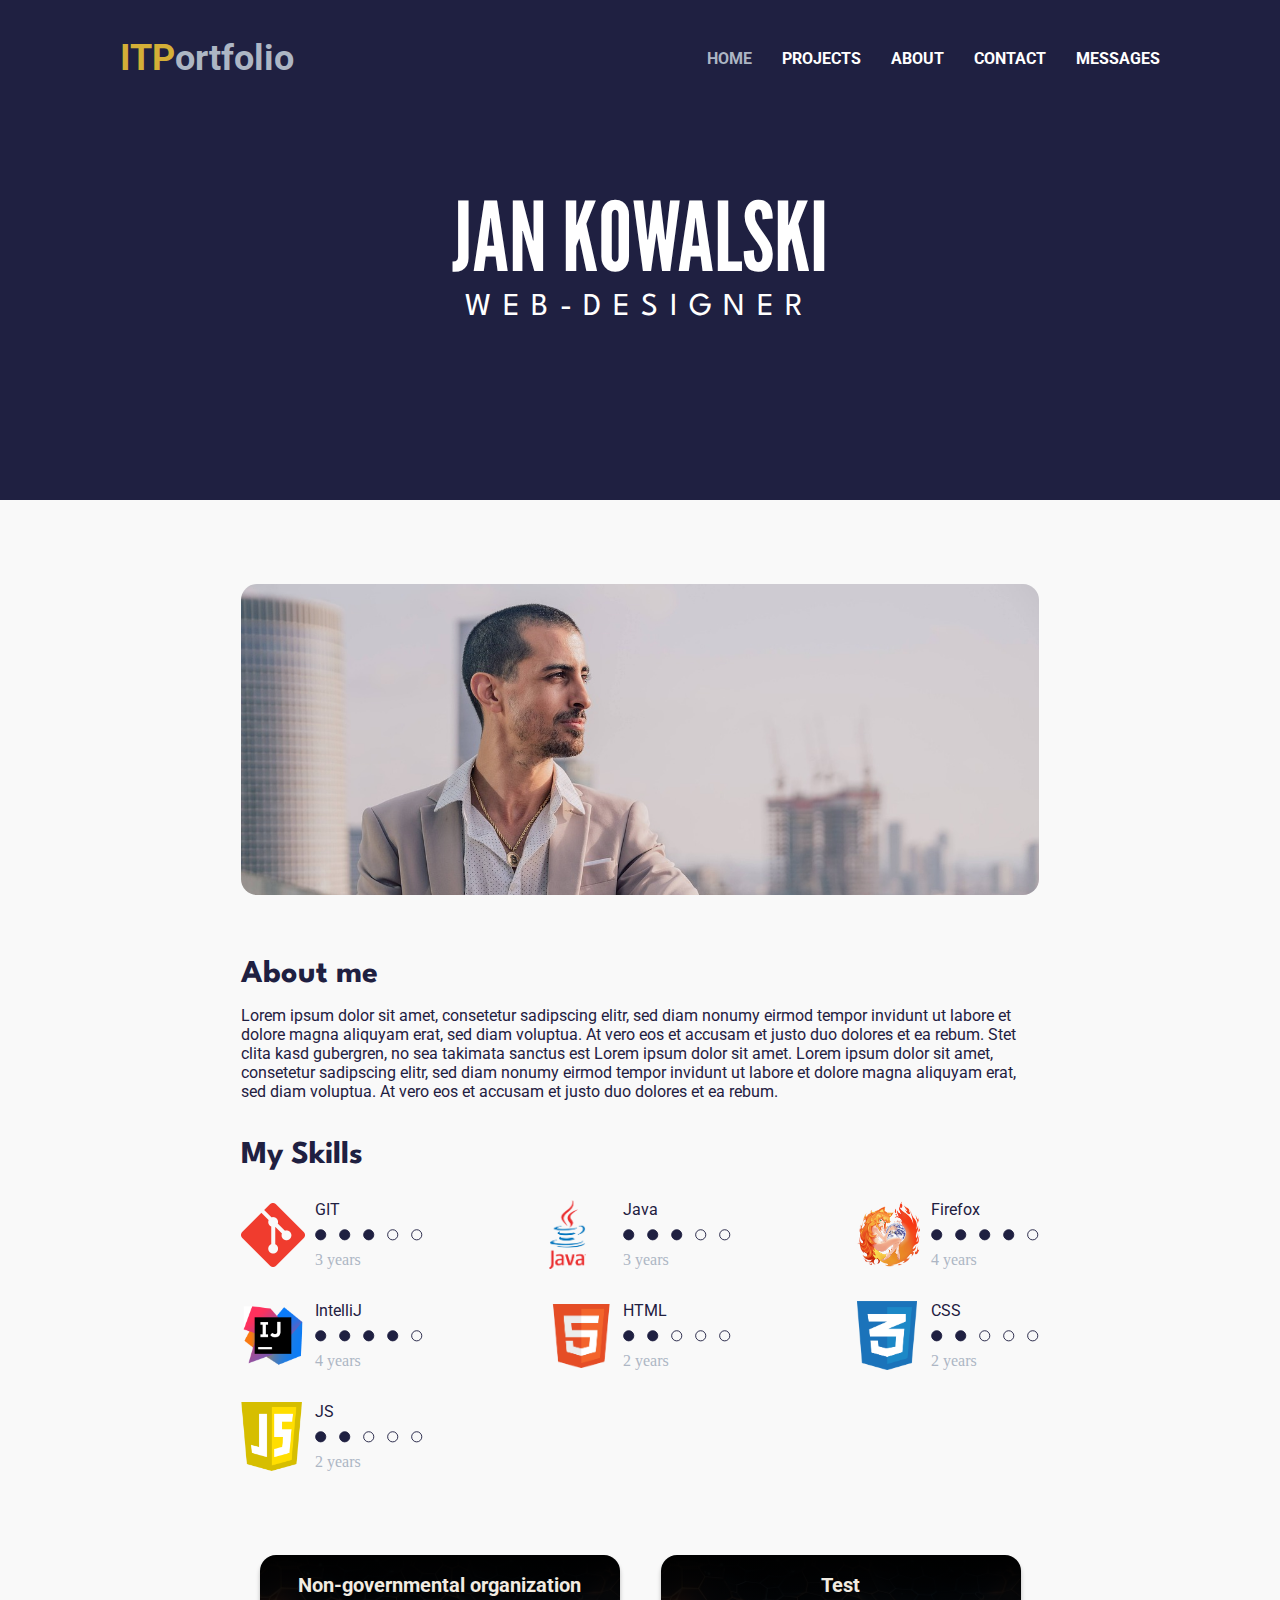
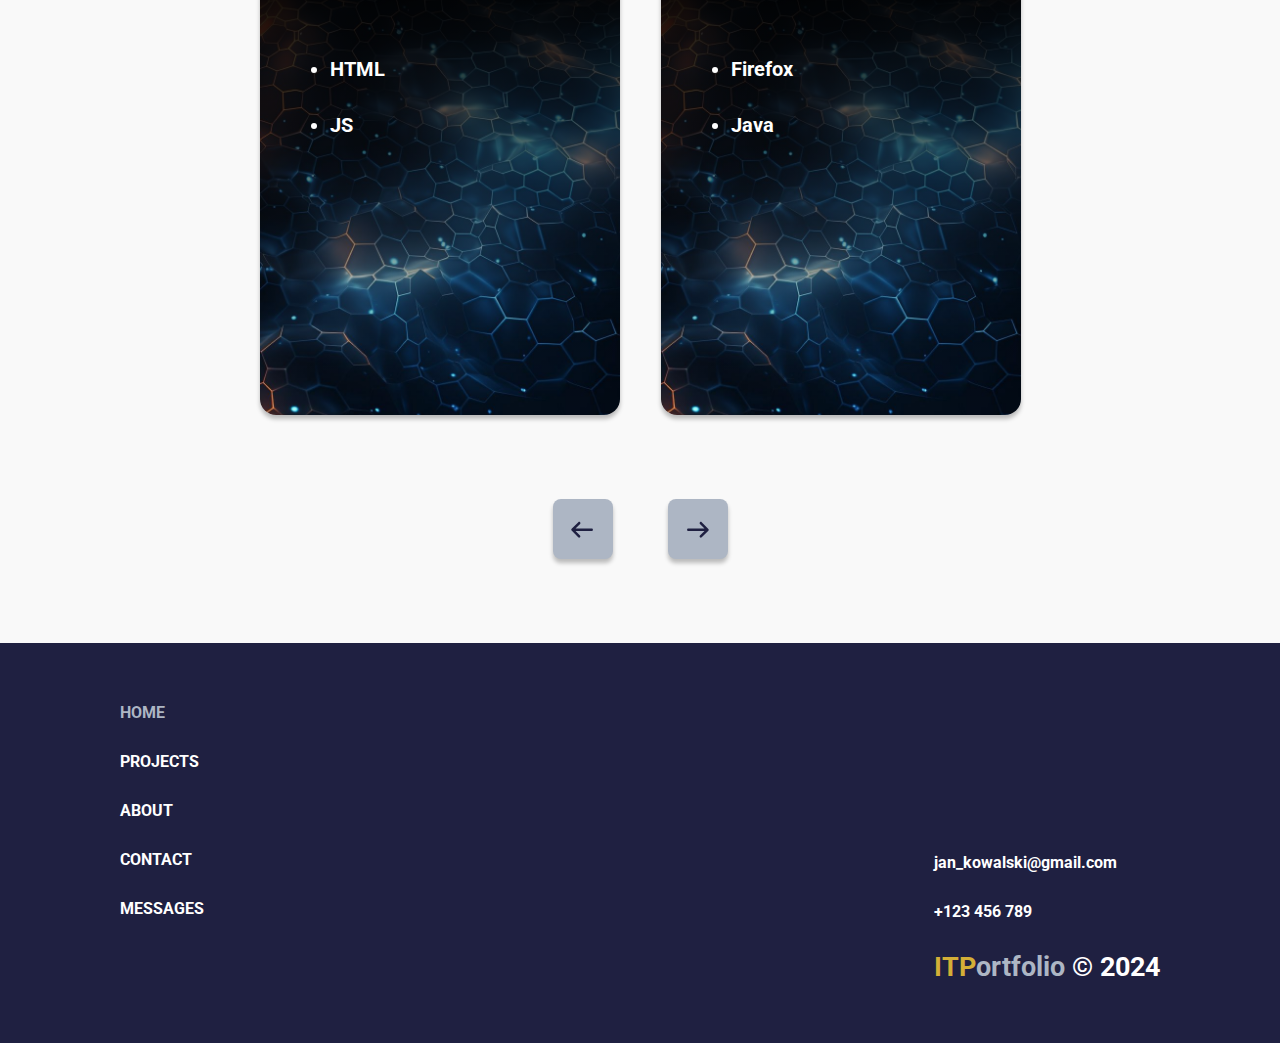
==== commit 30b8d5ca: "Refactor and add new pages." ====
--- a/index.html
+++ b/index.html
@@ -7,8 +7,10 @@
     <link href = "css/theme.css" rel = "stylesheet">
     <link href = "css/style.css" rel = "stylesheet">
     <link href = "css/projects.css" rel = "stylesheet">
+    <link href = "css/about.css" rel = "stylesheet">
     <link href = "css/mobile/mobileTheme.css" rel = "stylesheet">
     <link href = "css/mobile/mobileStyle.css" rel = "stylesheet">
+    <link href = "css/mobile/mobileProjects.css" rel = "stylesheet">
     <meta content = "IT portfolio with information about completed projects and technologies used in them."
           name = "description">
 
@@ -58,7 +60,7 @@
           <div class = "footerInfo">
             <span>jan_kowalski@gmail.com</span> <span>+123 456 789</span>
           </div>
-          <span class="logoData"><span class = "logo logoFooter"><span class = "logo-origin">ITP</span><span class = "logo-end">ortfolio</span></span> © 2024</span>
+          <span class = "logoData"><span class = "logo logoFooter"><span class = "logo-origin">ITP</span><span class = "logo-end">ortfolio</span></span> © 2024</span>
         </div>
       </div>
     </footer>
--- a/css/theme.css
+++ b/css/theme.css
@@ -21,6 +21,7 @@
   --buttonBin: url("data:image/svg+xml,%3Csvg%20width%3D%2222%22%20height%3D%2222%22%20viewBox%3D%220%200%2022%2022%22%20fill%3D%22none%22%20xmlns%3D%22http%3A%2F%2Fwww.w3.org%2F2000%2Fsvg%22%3E%0A%3Cpath%20fill-rule%3D%22evenodd%22%20clip-rule%3D%22evenodd%22%20d%3D%22M16.3334%203.1429V3.38001C17.8729%203.50409%2019.4062%203.68251%2020.9295%203.91482C21.0445%203.93238%2021.1545%203.96973%2021.2531%204.02475C21.3518%204.07976%2021.4372%204.15136%2021.5044%204.23546C21.5716%204.31955%2021.6194%204.4145%2021.6451%204.51487C21.6707%204.61524%2021.6736%204.71908%2021.6537%204.82045C21.6337%204.92182%2021.5914%205.01874%2021.5289%205.10567C21.4665%205.19261%2021.3853%205.26785%2021.2899%205.32712C21.1944%205.38638%2021.0867%205.4285%2020.9728%205.45107C20.8589%205.47365%2020.7411%205.47623%2020.6261%205.45867L20.3784%205.42211L19.1873%2019.0744C19.1186%2019.8615%2018.7154%2020.5968%2018.0581%2021.1333C17.4009%2021.6697%2016.5382%2021.9677%2015.6424%2021.9678H6.35886C5.46309%2021.9677%204.60035%2021.6697%203.94313%2021.1333C3.28591%2020.5968%202.88265%2019.8615%202.81397%2019.0744L1.62168%205.42211L1.37397%205.45867C1.25896%205.47623%201.14114%205.47365%201.02725%205.45107C0.913365%205.4285%200.805638%205.38638%200.71022%205.32712C0.517516%205.20743%200.386653%205.02517%200.346419%204.82045C0.306184%204.61572%200.359875%204.40529%200.495679%204.23546C0.631483%204.06562%200.838276%203.95028%201.07057%203.91482C2.59384%203.68223%204.12714%203.50381%205.66671%203.38001V3.1429C5.66671%201.50923%207.10434%200.113708%209.00419%200.0604361C10.3348%200.0229048%2011.6665%200.0229048%2012.9971%200.0604361C14.8969%200.113708%2016.3334%201.50923%2016.3334%203.1429ZM9.06108%201.62622C10.3538%201.58978%2011.6475%201.58978%2012.9402%201.62622C13.8326%201.65129%2014.5556%202.31353%2014.5556%203.1429V3.26094C12.1874%203.13418%209.81268%203.13418%207.44449%203.26094V3.1429C7.44449%202.31353%208.16627%201.65129%209.06108%201.62622ZM8.64034%207.83606C8.63583%207.73318%208.60837%207.6321%208.55952%207.53857C8.51068%207.44504%208.44142%207.36091%208.35569%207.29098C8.26995%207.22104%208.16943%207.16668%208.05986%207.13098C7.95029%207.09529%207.83381%207.07896%207.71708%207.08294C7.60035%207.08692%207.48565%207.11112%207.37954%207.15417C7.27342%207.19721%207.17796%207.25826%207.09861%207.33382C7.01926%207.40938%206.95757%207.49797%206.91707%207.59454C6.87657%207.69111%206.85805%207.79377%206.86256%207.89665L7.27382%2017.2976C7.28294%2017.5052%207.38527%2017.7012%207.5583%2017.8423C7.64398%2017.9122%207.74444%2017.9665%207.85394%2018.0022C7.96344%2018.0379%208.07983%2018.0542%208.19649%2018.0502C8.31314%2018.0462%208.42776%2018.022%208.53381%2017.979C8.63985%2017.936%208.73525%2017.875%208.81454%2017.7995C8.89384%2017.724%208.95548%2017.6354%208.99595%2017.5389C9.03642%2017.4424%209.05493%2017.3398%209.05041%2017.237L8.64034%207.83606ZM15.1352%207.89665C15.1438%207.79179%2015.1285%207.68647%2015.09%207.58695C15.0516%207.48743%2014.9908%207.39575%2014.9112%207.31738C14.8317%207.23901%2014.7351%207.17555%2014.6272%207.13077C14.5193%207.08599%2014.4022%207.06082%2014.283%207.05675C14.1638%207.05269%2014.0449%207.06981%2013.9334%207.10709C13.8218%207.14438%2013.72%207.20107%2013.6338%207.27379C13.5477%207.34651%2013.479%207.43377%2013.4319%207.53037C13.3848%207.62697%2013.3603%207.73093%2013.3597%207.83606L12.9485%2017.237C12.9394%2017.4448%2013.0243%2017.6472%2013.1845%2017.7998C13.3448%2017.9524%2013.5673%2018.0427%2013.803%2018.0507C14.0388%2018.0587%2014.2685%2017.9839%2014.4416%2017.8427C14.6148%2017.7014%2014.7171%2017.5054%2014.7263%2017.2976L15.1352%207.89665Z%22%20fill%3D%22%231F2041%22%2F%3E%0A%3C%2Fsvg%3E%0A");
   --buttonClose: url("data:image/svg+xml,%3Csvg%20width%3D%2214%22%20height%3D%2214%22%20viewBox%3D%220%200%2014%2014%22%20fill%3D%22none%22%20xmlns%3D%22http%3A%2F%2Fwww.w3.org%2F2000%2Fsvg%22%3E%0A%3Cpath%20d%3D%22M1%2013L13%201M1%201L13%2013%22%20stroke%3D%22%231F2041%22%20stroke-width%3D%221.5%22%20stroke-linecap%3D%22round%22%20stroke-linejoin%3D%22round%22%2F%3E%0A%3C%2Fsvg%3E%0A");
   --backgroundImageHamburgerMenuWhite: url("data:image/svg+xml,%3Csvg%20width%3D%2238%22%20height%3D%2226%22%20viewBox%3D%220%200%2038%2026%22%20fill%3D%22none%22%20xmlns%3D%22http%3A%2F%2Fwww.w3.org%2F2000%2Fsvg%22%3E%0A%3Cpath%20fill-rule%3D%22evenodd%22%20clip-rule%3D%22evenodd%22%20d%3D%22M0.25%202.0625C0.25%201.6481%200.41462%201.25067%200.707645%200.957645C1.00067%200.66462%201.3981%200.5%201.8125%200.5H36.1875C36.6019%200.5%2036.9993%200.66462%2037.2924%200.957645C37.5854%201.25067%2037.75%201.6481%2037.75%202.0625C37.75%202.4769%2037.5854%202.87433%2037.2924%203.16735C36.9993%203.46038%2036.6019%203.625%2036.1875%203.625H1.8125C1.3981%203.625%201.00067%203.46038%200.707645%203.16735C0.41462%202.87433%200.25%202.4769%200.25%202.0625ZM0.25%2013C0.25%2012.5856%200.41462%2012.1882%200.707645%2011.8951C1.00067%2011.6021%201.3981%2011.4375%201.8125%2011.4375H36.1875C36.6019%2011.4375%2036.9993%2011.6021%2037.2924%2011.8951C37.5854%2012.1882%2037.75%2012.5856%2037.75%2013C37.75%2013.4144%2037.5854%2013.8118%2037.2924%2014.1049C36.9993%2014.3979%2036.6019%2014.5625%2036.1875%2014.5625H1.8125C1.3981%2014.5625%201.00067%2014.3979%200.707645%2014.1049C0.41462%2013.8118%200.25%2013.4144%200.25%2013ZM0.25%2023.9375C0.25%2023.5231%200.41462%2023.1257%200.707645%2022.8326C1.00067%2022.5396%201.3981%2022.375%201.8125%2022.375H36.1875C36.6019%2022.375%2036.9993%2022.5396%2037.2924%2022.8326C37.5854%2023.1257%2037.75%2023.5231%2037.75%2023.9375C37.75%2024.3519%2037.5854%2024.7493%2037.2924%2025.0424C36.9993%2025.3354%2036.6019%2025.5%2036.1875%2025.5H1.8125C1.3981%2025.5%201.00067%2025.3354%200.707645%2025.0424C0.41462%2024.7493%200.25%2024.3519%200.25%2023.9375Z%22%20fill%3D%22%23F9F9F9%22%2F%3E%0A%3C%2Fsvg%3E%0A");
+  --arrwRight: url("data:image/svg+xml,%3Csvg%20width%3D%2230%22%20height%3D%2225%22%20viewBox%3D%220%200%2030%2025%22%20fill%3D%22none%22%20xmlns%3D%22http%3A%2F%2Fwww.w3.org%2F2000%2Fsvg%22%3E%0A%3Cpath%20d%3D%22M16.8371%209.3117C16.471%209.01881%2016.471%208.54394%2016.8371%208.25104C17.2032%207.95815%2017.7968%207.95815%2018.1629%208.25104L23.1629%2012.251C23.529%2012.5439%2023.529%2013.0188%2023.1629%2013.3117L18.1629%2017.3117C17.7968%2017.6046%2017.2032%2017.6046%2016.8371%2017.3117C16.471%2017.0188%2016.471%2016.5439%2016.8371%2016.251L20.2367%2013.5314H8.125C7.60723%2013.5314%207.1875%2013.1956%207.1875%2012.7814C7.1875%2012.3672%207.60723%2012.0314%208.125%2012.0314H20.2367L16.8371%209.3117Z%22%20fill%3D%22%231F2041%22%2F%3E%0A%3C%2Fsvg%3E%0A");
 }
 
 body {
@@ -66,6 +67,7 @@
   font-weight: 400;
   font-size: 16px;
   margin: 0;
+  white-space: pre-wrap;
 }
 
 a:link {
--- a/css/style.css
+++ b/css/style.css
@@ -85,9 +85,9 @@
 
 .title-name {
   font-family: var(--fontLeagueGothic);
-  font-size: 6rem;
+  font-size: 96px;
   font-weight: 400;
-  line-height: 7.2rem;
+  line-height: 115px;
   margin: 0;
   text-align: center;
 }
@@ -95,15 +95,16 @@
 .title-profession {
   font-family: var(--fontLeagueSpartan);
   letter-spacing: 0.36em;
-  font-size: 2rem;
+  font-size: 32px;
   font-weight: 400;
-  line-height: 1.84rem;
+  line-height: 30px;
   margin: 0;
   text-align: center;
 }
 
 .main {
   display: grid;
+  grid-auto-rows: max-content;
   place-items: center;
   gap: 84px;
   min-height: calc(100vh - 500px - 400px);
@@ -162,7 +163,7 @@
 .skill-name {
   font-family: var(--fontRoboto);
   font-weight: 400;
-  font-size: 1rem;
+  font-size: 16px;
   line-height: normal;
 }
 
@@ -210,12 +211,26 @@
   place-content: center;
   gap: 84px 41px;
   width: calc(100% - 278px);
-}
-
-.homePage-showSingleProjectRow {
-  grid-template-rows: 1fr 0 0 0 0;
-  row-gap: 0;
-  overflow: hidden;
+  text-align: center;
+  font-family: var(--fontRoboto);
+  font-size: 20px;
+  font-weight: 700;
+}
+
+.homePage-showSingleProjectRow > *:nth-child(n + 4) {
+  display: none;
+}
+
+@media (max-width: 1439px) and (min-width: 1039px) {
+  .homePage-showSingleProjectRow > *:nth-child(n + 3) {
+    display: none;
+  }
+}
+
+@media (max-width: 1038px) and (min-width: 769px) {
+  .homePage-showSingleProjectRow > *:nth-child(n + 2) {
+    display: none;
+  }
 }
 
 .project {
@@ -281,6 +296,10 @@
   }
 }
 
+.project-listElement{
+  text-align: left;
+}
+
 .buttonsCarousel {
   display: grid;
   grid-template-columns: repeat(2, 1fr);
@@ -333,6 +352,8 @@
 }
 
 .footerLinks {
+  display: grid;
+  place-content: start;
   grid-template-columns: 1fr;
 }
 
@@ -352,11 +373,3 @@
 .logoFooter {
   font-size: 27px;
 }
-
-
-/* --------------------------------------------------------------------- */
-
-
-.addProjectButton {
-  margin: 65px auto 65px auto;
-}
--- a/css/projects.css
+++ b/css/projects.css
@@ -1,108 +1,5 @@
-@import "style.css";
-
-main > button {
+#buttonAddProject {
   margin-top: 84px;
-}
-
-main > div {
-  backdrop-filter: grayscale(90%);
-  -webkit-backdrop-filter: grayscale(90%);
-}
-
-dialog::backdrop {
-  backdrop-filter: blur(10px);
-  -webkit-backdrop-filter: blur(10px);
-}
-
-#new-project {
-  position: fixed;
-  top: 50vh;
-  left: 50vw;
-  transform: translate(-50%, -50%);
-  z-index: 10;
-  border: none;
-  height: 424px;
-  width: 800px;
-  background-color: var(--colorBackground);
-
-  > button {
-    position: absolute;
-    top: 0;
-    right: 0;
-    width: 24px;
-    height: 24px;
-    background-image: var(--buttonClose);
-    background-color: var(--colorBackground);
-    border-radius: unset;
-    box-shadow: none;
-    margin: 6px;
-  }
-
-  > div {
-    display: grid;
-    gap: 32px;
-    position: relative;
-    width: 560px;
-    height: 300px;
-    place-self: center center;
-    font-family: var(--fontRoboto);
-    font-size: 16px;
-    font-weight: 400;
-    line-height: normal;
-
-    > div {
-      display: grid;
-      grid-auto-rows: max-content;
-
-      > label {
-        font-family: var(--fontLeagueSpartan);
-        font-weight: 700;
-        margin-bottom: 16px;
-      }
-
-      > input {
-        height: 20px;
-        border: 0 solid var(--colorMain);
-        border-bottom-width: 2px;
-        padding: 0;
-        background-color: unset;
-        outline: 0;
-      }
-
-      > span {
-        margin-top: 16px;
-        color: var(--colorRed);
-        font-size: 12px;
-        height: 14px;
-      }
-    }
-
-  }
-}
-
-#button-create-project {
-  place-self: end center;
-
-  span {
-    width: 17px;
-    height: 17px;
-  }
-}
-
-#projects {
-  row-gap: 84px;
-  grid-template-rows: max-content;
-}
-
-.project > button {
-  width: 40px;
-  height: 40px;
-  margin: 8px;
-  place-self: end;
-  background-image: var(--buttonBin);
-  background-color: var(--colorBackground);
-  background-position: center;
-  background-repeat: no-repeat;
 }
 
 .add {
@@ -114,7 +11,7 @@
   height: 60px;
   font-family: var(--fontRoboto);
   font-weight: 400;
-  font-size: 1rem;
+  font-size: 16px;
   line-height: normal;
   color: var(--colorMain);
 
@@ -124,3 +21,96 @@
     height: 17px;
   }
 }
+
+.project {
+  position: relative;
+}
+
+.project > button {
+  position: absolute;
+  bottom: 0;
+  right: 0;
+  width: 40px;
+  height: 40px;
+  margin: 8px;
+  background-image: var(--buttonBin);
+  background-color: var(--colorBackground);
+  background-position: center;
+  background-repeat: no-repeat;
+}
+
+#new-project::backdrop {
+  backdrop-filter: blur(10px);
+  -webkit-backdrop-filter: blur(10px);
+}
+
+#new-project {
+  position: fixed;
+  z-index: 10;
+  border: none;
+  height: 424px;
+  max-width: 800px;
+  width: 90vw;
+  background-color: var(--colorBackground);
+}
+
+#buttonCancelProjectCreation {
+  position: absolute;
+  top: 0;
+  right: 0;
+  width: 24px;
+  height: 24px;
+  background-image: var(--buttonClose);
+  background-color: var(--colorBackground);
+  border-radius: unset;
+  box-shadow: none;
+  margin: 6px;
+}
+
+.addProjectContainer {
+  display: grid;
+  gap: 32px;
+  width: 560px;
+  height: 300px;
+  font-family: var(--fontRoboto);
+  font-size: 16px;
+  font-weight: 400;
+  line-height: normal;
+}
+
+.addProject-div {
+  display: grid;
+  grid-auto-rows: max-content;
+}
+
+.addProject-label {
+  font-family: var(--fontLeagueSpartan);
+  font-weight: 700;
+  margin-bottom: 16px;
+}
+
+.addProject-input {
+  height: 20px;
+  border: 0 solid var(--colorMain);
+  border-bottom-width: 2px;
+  padding: 0;
+  background-color: unset;
+  outline: 0;
+}
+
+.addProject-span {
+  margin-top: 6px;
+  color: var(--colorRed);
+  font-size: 12px;
+  height: 14px;
+}
+
+
+#button-create-project {
+  place-self: end center;
+
+  span {
+    width: 17px;
+    height: 17px;
+  }
+}
--- a/css/about.css
+++ b/css/about.css
@@ -0,0 +1,31 @@
+.aboutMe-content {
+  margin-bottom: 84px;
+  gap: 65px;
+}
+
+.aboutMe-profilePhoto {
+  margin: 0;
+}
+
+.buttonContactMe {
+  display: grid;
+  grid-template-columns: repeat(2, max-content);
+  place-content: center;
+  place-items: center;
+  gap: 24px;
+  place-self: center;
+  margin-top: 19px;
+  width: 240px;
+  height: 60px;
+  font-family: var(--fontRoboto);
+  font-weight: 400;
+  font-size: 16px;
+  line-height: normal;
+  color: var(--colorMain);
+}
+
+.buttonContactMe span {
+  width: 30px;
+  height: 24px;
+  background-image: var(--arrwRight);
+}
--- a/css/mobile/mobileStyle.css
+++ b/css/mobile/mobileStyle.css
@@ -1,4 +1,8 @@
 @media (max-width: 768px) {
+
+  .header {
+    min-width: 320px;
+  }
 
   .nav {
     width: calc(100% - 20px);
@@ -6,17 +10,8 @@
     margin-top: 10px;
   }
 
-  .logo {
-    > span:last-child {
-      display: none;
-    }
-  }
-
-  #hamburgerMenu {
-    background-color: unset;
-    box-shadow: none;
-    width: 50px;
-    height: 50px;
+  .logo-end {
+    display: none;
   }
 
   .links {
@@ -32,85 +27,91 @@
     border-style: solid;
     border-color: var(--colorBackground);
     box-shadow: var(--colorShadowWhite) 0 4px 4px 0;
-
-    > div {
-      display: grid;
-      grid-template-columns: 1fr;
-      gap: 30px;
-      width: max-content;
-      margin-left: 37px;
-
-      a {
-        line-height: 20px;
-      }
-    }
   }
 
+  .links-container {
+    display: grid;
+    grid-template-columns: 1fr;
+    gap: 30px;
+    width: max-content;
+    margin-left: 37px;
+  }
 
+  .links-container a {
+    line-height: 20px;
+  }
 
-  .header {
-    min-width: 320px;
+  #hamburgerMenu {
+    background-color: unset;
+    box-shadow: none;
+    width: 50px;
+    height: 50px;
   }
 
   .main {
     width: 100%;
     min-width: 320px;
+    min-height: calc(100vh - 500px - 232px);
   }
 
-  #mainDescriptionAndSkills {
+  .homePage-content {
     width: calc(100% - 32px);
     min-width: 288px;
-
-    > div {
-      > div:last-child {
-        row-gap: 40px;
-
-        > div {
-          grid-template-columns: 100%;
-          row-gap: 36px;
-          place-self: center;
-        }
-      }
-    }
   }
 
-  #projects {
+  .skillsContainer {
+    grid-template-columns: 100%;
+    row-gap: 36px;
+    place-self: center;
+  }
+
+  .projectsContainer {
     grid-template-columns: 100%;
     place-items: center;
     row-gap: 41px;
     min-width: 300px;
   }
 
+  .homePage-showSingleProjectRow {
+    grid-template-rows: max-content;
+    row-gap: 41px;
+    place-items: center;
+  }
+
+  .homePage-showSingleProjectRow > *:nth-child(n + 4) {
+    display: none;
+  }
+
   .project {
     width: 300px;
-
-    > div {
-      width: 250px;
-
-      > ul {
-        font-size: 16px;
-      }
-    }
   }
 
-  footer {
+  .project-container {
+    width: 250px;
+  }
+
+  .project-skillsList {
+    font-size: 16px;
+  }
+
+  .footer {
     min-width: 320px;
     height: 232px;
+  }
 
-    > div {
-      width: calc(100% - 36px);
-      grid-template-columns: 1fr;
-      place-content: center;
+  .footer-container {
+    width: calc(100% - 36px);
+    grid-template-columns: 1fr;
+    place-content: center;
+  }
 
-      > div:last-child {
-        place-self: center;
+  .contactData{
+    place-self: center;
+    gap: 12px;
+  }
 
-        .logo {
-          > span:last-child {
-            display: initial;
-          }
-        }
-      }
-    }
+  .footer .logo-end {
+    display: initial;
   }
+
 }
--- a/css/mobile/mobileProjects.css
+++ b/css/mobile/mobileProjects.css
@@ -0,0 +1,19 @@
+@media (max-width: 768px) {
+
+  .projectsGrid {
+    grid-template-rows: max-content;
+    row-gap: 41px;
+    place-items: center;
+  }
+
+  #new-project {
+    height: 344px;
+    max-width: 442px;
+    min-width: 288px;
+  }
+
+  .addProjectContainer {
+    width: 93%;
+    height: 264px;
+  }
+}
